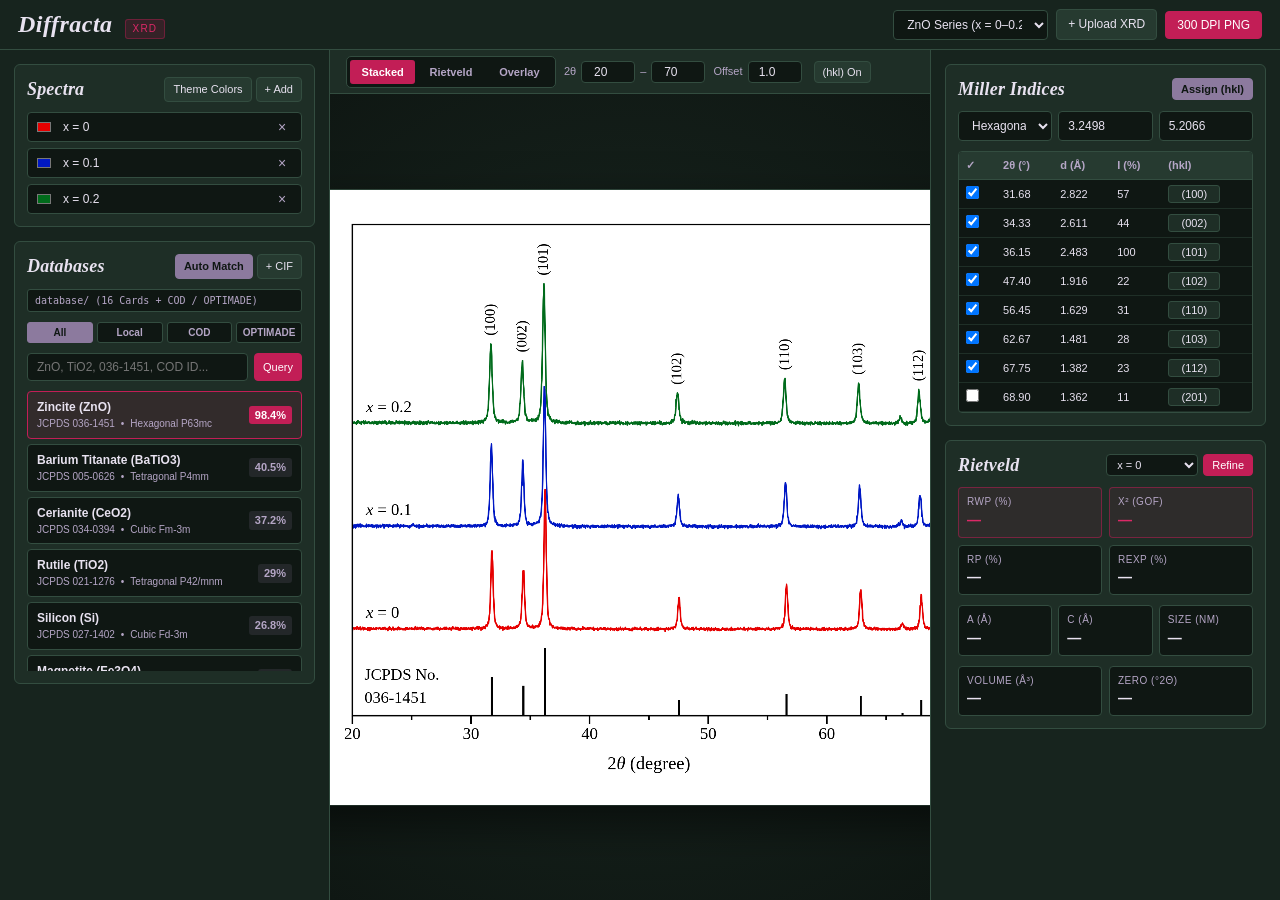
==== index.html @ ed02ed15 "Add standalone client-side XRD & Rietveld engine for GitHub Pages deployment" ====
<!DOCTYPE html>
<html lang="en">
<head>
  <meta charset="UTF-8" />
  <meta name="viewport" content="width=device-width, initial-scale=1.0" />
  <title>Diffracta — XRD Analysis</title>
  <link rel="icon" type="image/svg+xml" href="static/favicon.svg" />
  <link rel="stylesheet" href="static/styles.css" />
</head>
<body>
  <header class="topbar">
    <div class="brand">
      <span class="brand-title">Diffracta</span>
      <span class="brand-tag">XRD</span>
    </div>

    <div class="topbar-actions">
      <select id="presetSelect" class="select" style="width: 155px;">
        <option value="zno">ZnO Series (x = 0–0.2)</option>
        <option value="tio2">TiO₂ Anatase</option>
        <option value="batio3">BaTiO₃ Perovskite</option>
        <option value="silicon">Si NIST 640d</option>
        <option value="al2o3">α-Al₂O₃ Corundum</option>
      </select>

      <label class="btn" for="fileUploadInput">
        + Upload XRD
      </label>
      <input id="fileUploadInput" type="file" multiple accept=".xy,.csv,.txt,.dat,.xrdml,.cif" hidden />

      <button id="downloadPngBtn" class="btn btn-rose">300 DPI PNG</button>
    </div>
  </header>

  <main class="workspace">
    <!-- Left Panel: Spectra & Connected Databases -->
    <aside class="panel">
      <div class="panel-scroll">
        <!-- Uploaded / Active Spectra -->
        <section class="section-block">
          <div class="section-header">
            <h2 class="section-title">Spectra</h2>
            <div style="display:flex; gap:4px;">
              <button id="paletteToggleBtn" class="btn btn-sm">Theme Colors</button>
              <label class="btn btn-sm" for="appendUploadInput">+ Add</label>
              <input id="appendUploadInput" type="file" multiple accept=".xy,.csv,.txt,.dat,.xrdml,.cif" hidden />
            </div>
          </div>
          <div id="traceList" class="trace-list"></div>
        </section>

        <!-- Database Connection & Search-Match -->
        <section class="section-block">
          <div class="section-header">
            <h2 class="section-title">Databases</h2>
            <div style="display:flex; gap:4px;">
              <button id="searchMatchBtn" class="btn btn-sm btn-chive">Auto Match</button>
              <label class="btn btn-sm" for="dbUploadInput">+ CIF</label>
              <input id="dbUploadInput" type="file" multiple accept=".cif,.json" hidden />
            </div>
          </div>

          <div id="dbFolderPath" class="folder-tag">database/ (16 Cards + COD / OPTIMADE)</div>

          <div class="source-pills">
            <button class="pill-btn active" data-source="all">All</button>
            <button class="pill-btn" data-source="local">Local</button>
            <button class="pill-btn" data-source="cod">COD</button>
            <button class="pill-btn" data-source="optimade">OPTIMADE</button>
          </div>

          <div class="db-filter-row">
            <input id="dbSearchInput" class="input" type="text" placeholder="ZnO, TiO2, 036-1451, COD ID..." />
            <button id="dbSearchBtn" class="btn btn-sm btn-rose">Query</button>
          </div>

          <div id="dbResultsList" class="db-results"></div>
        </section>
      </div>
    </aside>

    <!-- Center Stage: Reference Graph Layout -->
    <section class="stage">
      <div class="stage-toolbar">
        <div class="toolbar-group">
          <div class="tabs" style="width: 210px;">
            <button class="tab-btn active" data-view="stacked">Stacked</button>
            <button class="tab-btn" data-view="rietveld">Rietveld</button>
            <button class="tab-btn" data-view="overlay">Overlay</button>
          </div>

          <div class="compact-field">
            <span>2θ</span>
            <input id="min2ThetaInput" class="input" type="number" value="20" step="5" />
            <span>–</span>
            <input id="max2ThetaInput" class="input" type="number" value="70" step="5" />
          </div>

          <div class="compact-field">
            <span>Offset</span>
            <input id="stackOffsetInput" class="input" type="number" value="1.0" step="0.1" min="0.2" max="2.5" />
          </div>
        </div>

        <div class="toolbar-group">
          <button id="toggleHklBtn" class="btn btn-sm">(hkl) On</button>
          <span id="cursorReadout" class="cursor-readout">2θ: —</span>
        </div>
      </div>

      <div class="canvas-viewport">
        <div class="graph-frame">
          <canvas id="xrdCanvas" width="1800" height="1575"></canvas>
        </div>
      </div>
    </section>

    <!-- Right Panel: Miller Indices & Rietveld Refinement -->
    <aside class="panel panel-right">
      <div class="panel-scroll">
        <!-- Miller Indices Assignment -->
        <section class="section-block">
          <div class="section-header">
            <h2 class="section-title">Miller Indices</h2>
            <button id="assignHklBtn" class="btn btn-sm btn-chive">Assign (hkl)</button>
          </div>

          <div class="grid-3">
            <select id="crystalSystemSelect" class="select">
              <option value="Hexagonal">Hexagonal</option>
              <option value="Cubic">Cubic</option>
              <option value="Tetragonal">Tetragonal</option>
              <option value="Orthorhombic">Orthorhombic</option>
              <option value="Monoclinic">Monoclinic</option>
            </select>
            <input id="cellAInput" class="input" type="number" step="0.001" value="3.2498" title="a (Å)" />
            <input id="cellCInput" class="input" type="number" step="0.001" value="5.2066" title="c (Å)" />
          </div>

          <div class="table-wrap">
            <table class="data-table">
              <thead>
                <tr>
                  <th>✓</th>
                  <th>2θ (°)</th>
                  <th>d (Å)</th>
                  <th>I (%)</th>
                  <th>(hkl)</th>
                </tr>
              </thead>
              <tbody id="hklTableBody"></tbody>
            </table>
          </div>
        </section>

        <!-- Rietveld Refinement -->
        <section class="section-block">
          <div class="section-header">
            <h2 class="section-title">Rietveld</h2>
            <div style="display:flex; gap:5px; align-items:center;">
              <select id="rietveldTraceSelect" class="select" style="width:92px; padding:3px 6px; font-size:11px;"></select>
              <button id="runRietveldBtn" class="btn btn-sm btn-rose">Refine</button>
            </div>
          </div>

          <div class="grid-2">
            <div class="stat-box accent">
              <span class="stat-label">Rwp (%)</span>
              <span id="statRwp" class="stat-value">—</span>
            </div>
            <div class="stat-box accent">
              <span class="stat-label">χ² (GOF)</span>
              <span id="statChi2" class="stat-value">—</span>
            </div>
            <div class="stat-box">
              <span class="stat-label">Rp (%)</span>
              <span id="statRp" class="stat-value">—</span>
            </div>
            <div class="stat-box">
              <span class="stat-label">Rexp (%)</span>
              <span id="statRexp" class="stat-value">—</span>
            </div>
          </div>

          <div class="grid-3">
            <div class="stat-box">
              <span class="stat-label">a (Å)</span>
              <span id="statCellA" class="stat-value">—</span>
            </div>
            <div class="stat-box">
              <span class="stat-label">c (Å)</span>
              <span id="statCellC" class="stat-value">—</span>
            </div>
            <div class="stat-box">
              <span class="stat-label">Size (nm)</span>
              <span id="statSize" class="stat-value">—</span>
            </div>
          </div>

          <div class="grid-2">
            <div class="stat-box">
              <span class="stat-label">Volume (Å³)</span>
              <span id="statVol" class="stat-value">—</span>
            </div>
            <div class="stat-box">
              <span class="stat-label">Zero (°2θ)</span>
              <span id="statZero" class="stat-value">—</span>
            </div>
          </div>
        </section>
      </div>
    </aside>
  </main>

  <script src="static/app.js"></script>
</body>
</html>
---- static/styles.css ----
@font-face {
  font-family: 'Apoc Revelations It';
  src: local('Apoc Revelations It'),
       local('Apoc Revelations Italic'),
       local('ApocRevelations-Italic'),
       local('Apoc Revelations');
  font-style: italic;
  font-weight: 400;
}

@import url('https://fonts.googleapis.com/css2?family=Cormorant+Garamond:ital,wght@1,600;1,700&display=swap');

:root {
  /* Theme Colors: Swamp, Chive Blossom, Rose Red */
  --swamp-deep: #0F1713;
  --swamp: #17241E;
  --swamp-panel: #1E2E26;
  --swamp-elevated: #263A30;
  --swamp-border: #334D40;

  --chive-blossom: #8C7A9E;
  --chive-soft: #B5A6C6;
  --chive-pale: #E8E2F0;
  --chive-dim: rgba(140, 122, 158, 0.16);

  --rose-red: #C21E56;
  --rose-red-bright: #DC2967;
  --rose-red-soft: rgba(194, 30, 86, 0.18);

  --font-display: 'Apoc Revelations It', 'Cormorant Garamond', 'Didot', 'Bodoni MT', Georgia, serif;
  --font-sans: 'Helvetica Neue', Helvetica, Arial, sans-serif;
}

* {
  box-sizing: border-box;
  margin: 0;
  padding: 0;
}

html, body {
  height: 100%;
  background: var(--swamp-deep);
  color: var(--chive-pale);
  font-family: var(--font-sans);
  font-size: 13px;
  line-height: 1.35;
  overflow: hidden;
  -webkit-font-smoothing: antialiased;
}

/* Top Bar */
.topbar {
  height: 50px;
  background: var(--swamp);
  border-bottom: 1px solid var(--swamp-border);
  display: flex;
  align-items: center;
  justify-content: space-between;
  padding: 0 18px;
  gap: 14px;
}

.brand {
  display: flex;
  align-items: baseline;
  gap: 12px;
}

.brand-title {
  font-family: var(--font-display);
  font-style: italic;
  font-weight: 600;
  font-size: 24px;
  letter-spacing: 0.02em;
  color: var(--chive-pale);
}

.brand-tag {
  font-family: var(--font-sans);
  font-size: 10px;
  text-transform: uppercase;
  letter-spacing: 0.12em;
  padding: 2px 7px;
  border-radius: 3px;
  background: var(--rose-red-soft);
  color: var(--rose-red-bright);
  border: 1px solid rgba(194, 30, 86, 0.4);
}

.topbar-actions {
  display: flex;
  align-items: center;
  gap: 8px;
}

/* Main Workspace Grid */
.workspace {
  display: grid;
  grid-template-columns: 330px 1fr 350px;
  height: calc(100vh - 50px);
  overflow: hidden;
}

/* Side Panels */
.panel {
  background: var(--swamp);
  border-right: 1px solid var(--swamp-border);
  display: flex;
  flex-direction: column;
  overflow: hidden;
}

.panel-right {
  border-right: none;
  border-left: 1px solid var(--swamp-border);
}

.panel-scroll {
  flex: 1;
  overflow-y: auto;
  padding: 14px;
  display: flex;
  flex-direction: column;
  gap: 14px;
}

.panel-scroll::-webkit-scrollbar {
  width: 5px;
}
.panel-scroll::-webkit-scrollbar-thumb {
  background: var(--swamp-border);
  border-radius: 3px;
}

/* Section Headers */
.section-block {
  background: var(--swamp-panel);
  border: 1px solid var(--swamp-border);
  border-radius: 6px;
  padding: 12px;
  display: flex;
  flex-direction: column;
  gap: 10px;
}

.section-header {
  display: flex;
  align-items: center;
  justify-content: space-between;
  gap: 8px;
}

.section-title {
  font-family: var(--font-display);
  font-style: italic;
  font-size: 18px;
  font-weight: 600;
  color: var(--chive-pale);
  letter-spacing: 0.01em;
}

/* Buttons & Inputs */
.btn {
  font-family: var(--font-sans);
  font-size: 12px;
  font-weight: 500;
  padding: 6px 11px;
  border-radius: 4px;
  border: 1px solid var(--swamp-border);
  background: var(--swamp-elevated);
  color: var(--chive-pale);
  cursor: pointer;
  transition: all 0.14s ease;
  display: inline-flex;
  align-items: center;
  justify-content: center;
  gap: 6px;
  white-space: nowrap;
}

.btn:hover {
  border-color: var(--chive-blossom);
  background: #2E463A;
}

.btn-rose {
  background: var(--rose-red);
  border-color: var(--rose-red);
  color: #FFFFFF;
}

.btn-rose:hover {
  background: var(--rose-red-bright);
  border-color: var(--rose-red-bright);
}

.btn-chive {
  background: var(--chive-blossom);
  border-color: var(--chive-blossom);
  color: var(--swamp-deep);
  font-weight: 600;
}

.btn-chive:hover {
  background: var(--chive-soft);
  border-color: var(--chive-soft);
}

.btn-sm {
  padding: 4px 8px;
  font-size: 11px;
}

.input, .select {
  font-family: var(--font-sans);
  font-size: 12px;
  padding: 6px 9px;
  border-radius: 4px;
  border: 1px solid var(--swamp-border);
  background: var(--swamp-deep);
  color: var(--chive-pale);
  outline: none;
  width: 100%;
}

.input:focus, .select:focus {
  border-color: var(--rose-red);
}

/* Segmented Tabs */
.tabs {
  display: grid;
  grid-template-columns: repeat(3, 1fr);
  background: var(--swamp-deep);
  padding: 3px;
  border-radius: 5px;
  border: 1px solid var(--swamp-border);
  gap: 3px;
}

.tab-btn {
  font-family: var(--font-sans);
  font-size: 11px;
  font-weight: 600;
  padding: 6px 4px;
  border: none;
  border-radius: 3px;
  background: transparent;
  color: var(--chive-soft);
  cursor: pointer;
  transition: all 0.12s ease;
}

.tab-btn.active {
  background: var(--rose-red);
  color: #FFFFFF;
}

/* Series Trace List */
.trace-list {
  display: flex;
  flex-direction: column;
  gap: 6px;
}

.trace-item {
  display: grid;
  grid-template-columns: 22px 1fr 24px;
  align-items: center;
  gap: 6px;
  background: var(--swamp-deep);
  border: 1px solid var(--swamp-border);
  padding: 5px 7px;
  border-radius: 4px;
}

.trace-color {
  width: 18px;
  height: 18px;
  border: none;
  padding: 0;
  background: transparent;
  cursor: pointer;
}

.trace-label-input {
  background: transparent;
  border: none;
  color: var(--chive-pale);
  font-family: var(--font-sans);
  font-size: 12px;
  width: 100%;
  outline: none;
}

.trace-label-input:focus {
  border-bottom: 1px solid var(--chive-blossom);
}

.icon-btn {
  background: transparent;
  border: none;
  color: var(--chive-soft);
  cursor: pointer;
  font-size: 14px;
  line-height: 1;
  padding: 2px;
}

.icon-btn:hover {
  color: var(--rose-red-bright);
}

/* Database Cards */
.db-filter-row {
  display: flex;
  gap: 6px;
}

.source-pills {
  display: grid;
  grid-template-columns: repeat(4, 1fr);
  gap: 4px;
}

.pill-btn {
  font-family: var(--font-sans);
  font-size: 10px;
  font-weight: 600;
  padding: 4px 4px;
  border-radius: 3px;
  border: 1px solid var(--swamp-border);
  background: var(--swamp-deep);
  color: var(--chive-soft);
  cursor: pointer;
  text-align: center;
}

.pill-btn.active {
  border-color: var(--chive-blossom);
  background: var(--chive-blossom);
  color: var(--swamp-deep);
}

.db-results {
  display: flex;
  flex-direction: column;
  gap: 5px;
  max-height: 280px;
  overflow-y: auto;
}

.db-card {
  display: flex;
  align-items: center;
  justify-content: space-between;
  padding: 7px 9px;
  border-radius: 4px;
  background: var(--swamp-deep);
  border: 1px solid var(--swamp-border);
  cursor: pointer;
  transition: all 0.12s ease;
}

.db-card:hover {
  border-color: var(--chive-blossom);
}

.db-card.selected {
  border-color: var(--rose-red);
  background: rgba(194, 30, 86, 0.12);
}

.db-card-main {
  display: flex;
  flex-direction: column;
  gap: 2px;
  overflow: hidden;
}

.db-card-title {
  font-weight: 600;
  font-size: 12px;
  color: var(--chive-pale);
  white-space: nowrap;
  overflow: hidden;
  text-overflow: ellipsis;
}

.db-card-meta {
  font-size: 10px;
  color: var(--chive-soft);
  display: flex;
  gap: 6px;
}

.fom-badge {
  font-size: 11px;
  font-weight: 700;
  padding: 2px 6px;
  border-radius: 3px;
  background: var(--chive-dim);
  color: var(--chive-soft);
  flex-shrink: 0;
}

.db-card.selected .fom-badge {
  background: var(--rose-red);
  color: #FFFFFF;
}

/* Center Canvas Stage */
.stage {
  background: var(--swamp-deep);
  display: flex;
  flex-direction: column;
  overflow: hidden;
}

.stage-toolbar {
  height: 44px;
  padding: 0 16px;
  border-bottom: 1px solid var(--swamp-border);
  display: flex;
  align-items: center;
  justify-content: space-between;
  gap: 12px;
  background: var(--swamp-panel);
}

.toolbar-group {
  display: flex;
  align-items: center;
  gap: 8px;
}

.compact-field {
  display: flex;
  align-items: center;
  gap: 5px;
  font-size: 11px;
  color: var(--chive-soft);
}

.compact-field input {
  width: 54px;
  padding: 3px 6px;
  text-align: center;
}

.canvas-viewport {
  flex: 1;
  display: flex;
  align-items: center;
  justify-content: center;
  padding: 20px;
  overflow: auto;
  background: radial-gradient(circle at center, #1B2A23 0%, #0F1713 100%);
}

.graph-frame {
  background: #FFFFFF;
  border-radius: 4px;
  box-shadow: 0 18px 48px rgba(0, 0, 0, 0.55), 0 0 0 1px var(--swamp-border);
  padding: 10px;
  display: flex;
  align-items: center;
  justify-content: center;
}

#xrdCanvas {
  display: block;
  width: min(680px, 56vw);
  height: auto;
  aspect-ratio: 680 / 595;
  background: #FFFFFF;
  cursor: crosshair;
}

/* Right Panel: Miller Indices & Rietveld */
.grid-2 {
  display: grid;
  grid-template-columns: 1fr 1fr;
  gap: 7px;
}

.grid-3 {
  display: grid;
  grid-template-columns: repeat(3, 1fr);
  gap: 6px;
}

.stat-box {
  background: var(--swamp-deep);
  border: 1px solid var(--swamp-border);
  border-radius: 4px;
  padding: 7px 8px;
  display: flex;
  flex-direction: column;
  gap: 2px;
}

.stat-label {
  font-size: 10px;
  color: var(--chive-soft);
  text-transform: uppercase;
  letter-spacing: 0.05em;
}

.stat-value {
  font-size: 14px;
  font-weight: 700;
  color: var(--chive-pale);
  font-variant-numeric: tabular-nums;
}

.stat-box.accent {
  border-color: rgba(194, 30, 86, 0.5);
  background: rgba(194, 30, 86, 0.1);
}

.stat-box.accent .stat-value {
  color: var(--rose-red-bright);
}

/* Data Table */
.table-wrap {
  max-height: 310px;
  overflow-y: auto;
  border: 1px solid var(--swamp-border);
  border-radius: 4px;
  background: var(--swamp-deep);
}

.data-table {
  width: 100%;
  border-collapse: collapse;
  font-size: 11px;
  font-variant-numeric: tabular-nums;
}

.data-table th {
  position: sticky;
  top: 0;
  background: var(--swamp-elevated);
  color: var(--chive-soft);
  font-weight: 600;
  text-align: left;
  padding: 6px 7px;
  border-bottom: 1px solid var(--swamp-border);
}

.data-table td {
  padding: 5px 7px;
  border-bottom: 1px solid rgba(51, 77, 64, 0.45);
  color: var(--chive-pale);
}

.data-table tr:hover td {
  background: rgba(140, 122, 158, 0.1);
}

.hkl-input {
  width: 52px;
  background: var(--swamp-panel);
  border: 1px solid var(--swamp-border);
  color: var(--chive-pale);
  font-family: var(--font-sans);
  font-size: 11px;
  padding: 2px 4px;
  border-radius: 3px;
  text-align: center;
}

.folder-tag {
  font-size: 10px;
  color: var(--chive-soft);
  background: var(--swamp-deep);
  border: 1px solid var(--swamp-border);
  padding: 4px 7px;
  border-radius: 3px;
  font-family: monospace;
  white-space: nowrap;
  overflow: hidden;
  text-overflow: ellipsis;
}

.cursor-readout {
  font-family: var(--font-sans);
  font-size: 11px;
  font-variant-numeric: tabular-nums;
  color: var(--chive-soft);
  min-width: 120px;
  text-align: right;
}

@media (max-width: 1150px) {
  html, body {
    overflow: auto;
  }
  .workspace {
    grid-template-columns: 1fr;
    height: auto;
    overflow: visible;
  }
  .panel, .panel-right {
    border-right: none;
    border-left: none;
    border-bottom: 1px solid var(--swamp-border);
  }
  #xrdCanvas {
    width: min(640px, 90vw);
  }
}
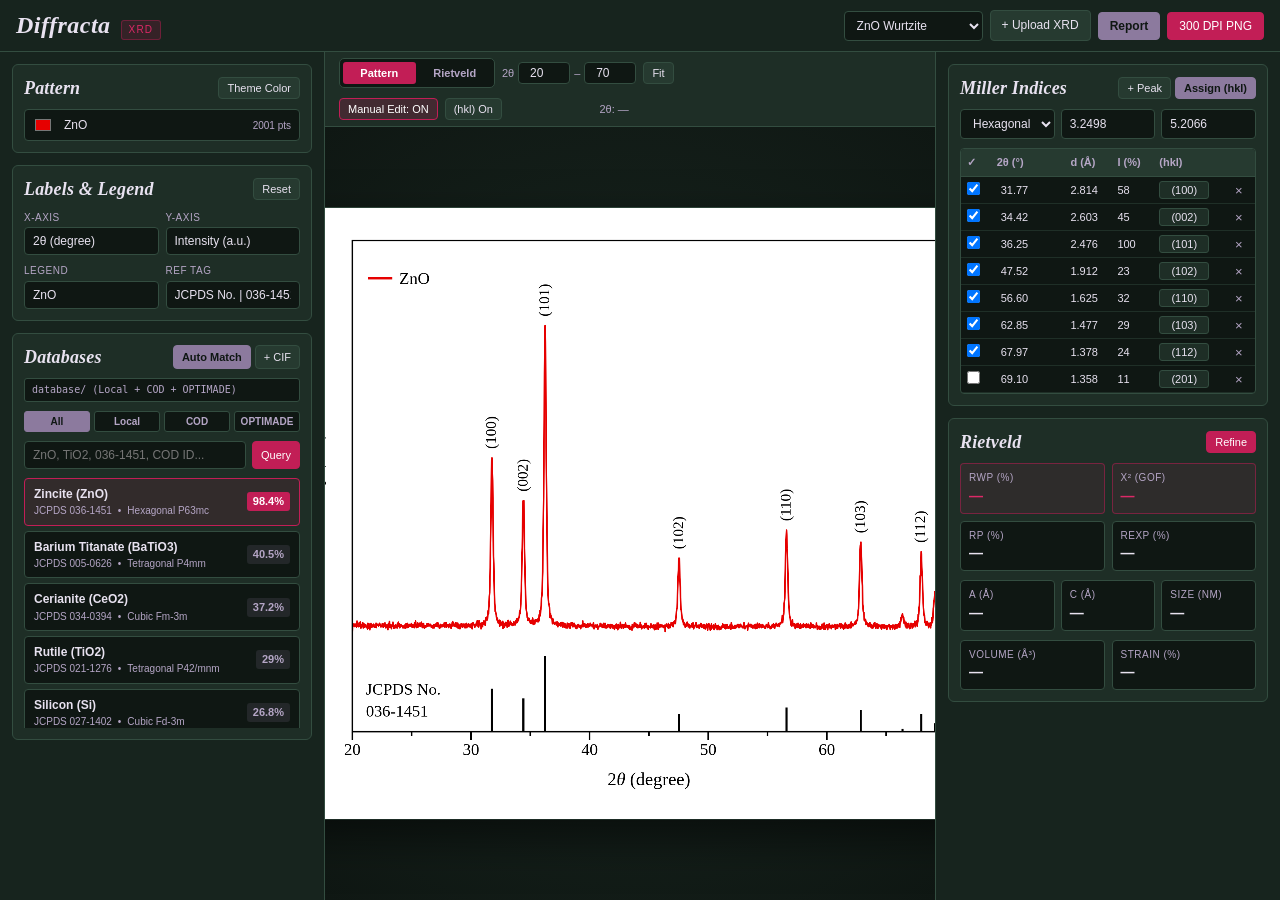
==== commit 6cc697ac: "Add automatic publication report generator, interactive single-pattern canvas, manual label/index ed" ====
--- a/index.html
+++ b/index.html
@@ -2,7 +2,7 @@
 <html lang="en">
 <head>
   <meta charset="UTF-8" />
-  <meta name="viewport" content="width=device-width, initial-scale=1.0" />
+  <meta name="viewport" content="width=device-width, initial-scale=1.0, maximum-scale=5.0" />
   <title>Diffracta — XRD Analysis</title>
   <link rel="icon" type="image/svg+xml" href="static/favicon.svg" />
   <link rel="stylesheet" href="static/styles.css" />
@@ -15,38 +15,61 @@
     </div>
 
     <div class="topbar-actions">
-      <select id="presetSelect" class="select" style="width: 155px;">
-        <option value="zno">ZnO Series (x = 0–0.2)</option>
+      <select id="presetSelect" class="select preset-select">
+        <option value="zno">ZnO Wurtzite</option>
         <option value="tio2">TiO₂ Anatase</option>
         <option value="batio3">BaTiO₃ Perovskite</option>
         <option value="silicon">Si NIST 640d</option>
         <option value="al2o3">α-Al₂O₃ Corundum</option>
       </select>
 
-      <label class="btn" for="fileUploadInput">
-        + Upload XRD
-      </label>
-      <input id="fileUploadInput" type="file" multiple accept=".xy,.csv,.txt,.dat,.xrdml,.cif" hidden />
-
+      <label class="btn" for="fileUploadInput">+ Upload XRD</label>
+      <input id="fileUploadInput" type="file" accept=".xy,.csv,.txt,.dat,.xrdml,.cif" hidden />
+
+      <button id="generateReportBtn" class="btn btn-chive">Report</button>
       <button id="downloadPngBtn" class="btn btn-rose">300 DPI PNG</button>
     </div>
   </header>
 
   <main class="workspace">
-    <!-- Left Panel: Spectra & Connected Databases -->
-    <aside class="panel">
+    <!-- Left Panel: Pattern, Labels & Connected Databases -->
+    <aside class="panel panel-left" data-mobile-pane="data">
       <div class="panel-scroll">
-        <!-- Uploaded / Active Spectra -->
-        <section class="section-block">
-          <div class="section-header">
-            <h2 class="section-title">Spectra</h2>
-            <div style="display:flex; gap:4px;">
-              <button id="paletteToggleBtn" class="btn btn-sm">Theme Colors</button>
-              <label class="btn btn-sm" for="appendUploadInput">+ Add</label>
-              <input id="appendUploadInput" type="file" multiple accept=".xy,.csv,.txt,.dat,.xrdml,.cif" hidden />
-            </div>
+        <!-- Active Pattern -->
+        <section class="section-block">
+          <div class="section-header">
+            <h2 class="section-title">Pattern</h2>
+            <button id="paletteToggleBtn" class="btn btn-sm">Theme Color</button>
           </div>
           <div id="traceList" class="trace-list"></div>
+        </section>
+
+        <!-- Manual Graph Labels & Legend Editor -->
+        <section class="section-block">
+          <div class="section-header">
+            <h2 class="section-title">Labels & Legend</h2>
+            <button id="resetLabelsBtn" class="btn btn-sm">Reset</button>
+          </div>
+          <div class="grid-2">
+            <div class="field-item">
+              <span class="field-tag">X-Axis</span>
+              <input id="xAxisLabelInput" class="input" type="text" value="2θ (degree)" />
+            </div>
+            <div class="field-item">
+              <span class="field-tag">Y-Axis</span>
+              <input id="yAxisLabelInput" class="input" type="text" value="Intensity (a.u.)" />
+            </div>
+          </div>
+          <div class="grid-2">
+            <div class="field-item">
+              <span class="field-tag">Legend</span>
+              <input id="legendLabelInput" class="input" type="text" value="ZnO" />
+            </div>
+            <div class="field-item">
+              <span class="field-tag">Ref Tag</span>
+              <input id="refLabelInput" class="input" type="text" value="JCPDS No. | 036-1451" />
+            </div>
+          </div>
         </section>
 
         <!-- Database Connection & Search-Match -->
@@ -60,7 +83,7 @@
             </div>
           </div>
 
-          <div id="dbFolderPath" class="folder-tag">database/ (16 Cards + COD / OPTIMADE)</div>
+          <div id="dbFolderPath" class="folder-tag">database/ (Local + COD + OPTIMADE)</div>
 
           <div class="source-pills">
             <button class="pill-btn active" data-source="all">All</button>
@@ -79,14 +102,13 @@
       </div>
     </aside>
 
-    <!-- Center Stage: Reference Graph Layout -->
-    <section class="stage">
+    <!-- Center Stage: Interactive Single-Pattern Canvas -->
+    <section class="stage mobile-active" data-mobile-pane="graph">
       <div class="stage-toolbar">
         <div class="toolbar-group">
-          <div class="tabs" style="width: 210px;">
-            <button class="tab-btn active" data-view="stacked">Stacked</button>
+          <div class="tabs" style="width: 156px;">
+            <button class="tab-btn active" data-view="pattern">Pattern</button>
             <button class="tab-btn" data-view="rietveld">Rietveld</button>
-            <button class="tab-btn" data-view="overlay">Overlay</button>
           </div>
 
           <div class="compact-field">
@@ -96,33 +118,39 @@
             <input id="max2ThetaInput" class="input" type="number" value="70" step="5" />
           </div>
 
-          <div class="compact-field">
-            <span>Offset</span>
-            <input id="stackOffsetInput" class="input" type="number" value="1.0" step="0.1" min="0.2" max="2.5" />
-          </div>
+          <button id="resetZoomBtn" class="btn btn-sm">Fit</button>
         </div>
 
         <div class="toolbar-group">
+          <button id="manualModeBtn" class="btn btn-sm btn-manual-toggle">Manual Edit: ON</button>
           <button id="toggleHklBtn" class="btn btn-sm">(hkl) On</button>
           <span id="cursorReadout" class="cursor-readout">2θ: —</span>
         </div>
       </div>
 
-      <div class="canvas-viewport">
-        <div class="graph-frame">
+      <div class="canvas-viewport" id="canvasViewport">
+        <div class="graph-frame" id="graphFrame">
           <canvas id="xrdCanvas" width="1800" height="1575"></canvas>
+          <!-- Inline Floating Editor for Interactive Canvas Labels -->
+          <div id="canvasInlineEditor" class="canvas-inline-editor" hidden>
+            <input id="canvasInlineInput" type="text" class="input" />
+            <button id="canvasInlineSaveBtn" class="btn btn-sm btn-rose">✓</button>
+          </div>
         </div>
       </div>
     </section>
 
     <!-- Right Panel: Miller Indices & Rietveld Refinement -->
-    <aside class="panel panel-right">
+    <aside class="panel panel-right" data-mobile-pane="analysis">
       <div class="panel-scroll">
         <!-- Miller Indices Assignment -->
         <section class="section-block">
           <div class="section-header">
             <h2 class="section-title">Miller Indices</h2>
-            <button id="assignHklBtn" class="btn btn-sm btn-chive">Assign (hkl)</button>
+            <div style="display:flex; gap:4px;">
+              <button id="addCustomHklBtn" class="btn btn-sm">+ Peak</button>
+              <button id="assignHklBtn" class="btn btn-sm btn-chive">Assign (hkl)</button>
+            </div>
           </div>
 
           <div class="grid-3">
@@ -146,6 +174,7 @@
                   <th>d (Å)</th>
                   <th>I (%)</th>
                   <th>(hkl)</th>
+                  <th></th>
                 </tr>
               </thead>
               <tbody id="hklTableBody"></tbody>
@@ -157,10 +186,7 @@
         <section class="section-block">
           <div class="section-header">
             <h2 class="section-title">Rietveld</h2>
-            <div style="display:flex; gap:5px; align-items:center;">
-              <select id="rietveldTraceSelect" class="select" style="width:92px; padding:3px 6px; font-size:11px;"></select>
-              <button id="runRietveldBtn" class="btn btn-sm btn-rose">Refine</button>
-            </div>
+            <button id="runRietveldBtn" class="btn btn-sm btn-rose">Refine</button>
           </div>
 
           <div class="grid-2">
@@ -203,14 +229,37 @@
               <span id="statVol" class="stat-value">—</span>
             </div>
             <div class="stat-box">
-              <span class="stat-label">Zero (°2θ)</span>
-              <span id="statZero" class="stat-value">—</span>
+              <span class="stat-label">Strain (%)</span>
+              <span id="statStrain" class="stat-value">—</span>
             </div>
           </div>
         </section>
       </div>
     </aside>
   </main>
+
+  <!-- Mobile Bottom Navigation -->
+  <nav class="mobile-nav" id="mobileNav">
+    <button class="mobile-nav-btn active" data-target="graph">Graph</button>
+    <button class="mobile-nav-btn" data-target="data">Pattern & DB</button>
+    <button class="mobile-nav-btn" data-target="analysis">(hkl) & Rietveld</button>
+  </nav>
+
+  <!-- Publication Report Modal -->
+  <div id="reportModal" class="report-modal-backdrop" hidden>
+    <div class="report-modal">
+      <div class="report-modal-toolbar no-print">
+        <span class="brand-title" style="font-size:20px;">Publication XRD Report</span>
+        <div class="report-actions">
+          <button id="printReportBtn" class="btn btn-rose">Print / PDF</button>
+          <button id="downloadReportHtmlBtn" class="btn btn-chive">HTML</button>
+          <button id="downloadReportCsvBtn" class="btn">CSV</button>
+          <button id="closeReportBtn" class="btn">✕</button>
+        </div>
+      </div>
+      <div id="reportContent" class="report-sheet"></div>
+    </div>
+  </div>
 
   <script src="static/app.js"></script>
 </body>
--- a/static/styles.css
+++ b/static/styles.css
@@ -50,20 +50,21 @@
 
 /* Top Bar */
 .topbar {
-  height: 50px;
+  height: 52px;
   background: var(--swamp);
   border-bottom: 1px solid var(--swamp-border);
   display: flex;
   align-items: center;
   justify-content: space-between;
-  padding: 0 18px;
-  gap: 14px;
+  padding: 0 16px;
+  gap: 10px;
 }
 
 .brand {
   display: flex;
   align-items: baseline;
-  gap: 12px;
+  gap: 10px;
+  flex-shrink: 0;
 }
 
 .brand-title {
@@ -90,14 +91,19 @@
 .topbar-actions {
   display: flex;
   align-items: center;
-  gap: 8px;
+  gap: 7px;
+  flex-wrap: nowrap;
+}
+
+.preset-select {
+  width: 150px;
 }
 
 /* Main Workspace Grid */
 .workspace {
   display: grid;
-  grid-template-columns: 330px 1fr 350px;
-  height: calc(100vh - 50px);
+  grid-template-columns: 325px 1fr 345px;
+  height: calc(100vh - 52px);
   overflow: hidden;
 }
 
@@ -118,10 +124,10 @@
 .panel-scroll {
   flex: 1;
   overflow-y: auto;
-  padding: 14px;
+  padding: 12px;
   display: flex;
   flex-direction: column;
-  gap: 14px;
+  gap: 12px;
 }
 
 .panel-scroll::-webkit-scrollbar {
@@ -132,15 +138,15 @@
   border-radius: 3px;
 }
 
-/* Section Headers */
+/* Section Blocks */
 .section-block {
   background: var(--swamp-panel);
   border: 1px solid var(--swamp-border);
   border-radius: 6px;
-  padding: 12px;
+  padding: 11px;
   display: flex;
   flex-direction: column;
-  gap: 10px;
+  gap: 9px;
 }
 
 .section-header {
@@ -157,6 +163,20 @@
   font-weight: 600;
   color: var(--chive-pale);
   letter-spacing: 0.01em;
+}
+
+/* Field Items */
+.field-item {
+  display: flex;
+  flex-direction: column;
+  gap: 3px;
+}
+
+.field-tag {
+  font-size: 10px;
+  color: var(--chive-soft);
+  text-transform: uppercase;
+  letter-spacing: 0.05em;
 }
 
 /* Buttons & Inputs */
@@ -174,7 +194,7 @@
   display: inline-flex;
   align-items: center;
   justify-content: center;
-  gap: 6px;
+  gap: 5px;
   white-space: nowrap;
 }
 
@@ -206,6 +226,12 @@
   border-color: var(--chive-soft);
 }
 
+.btn-manual-toggle.active {
+  background: rgba(194, 30, 86, 0.22);
+  border-color: var(--rose-red);
+  color: #FFFFFF;
+}
+
 .btn-sm {
   padding: 4px 8px;
   font-size: 11px;
@@ -214,7 +240,7 @@
 .input, .select {
   font-family: var(--font-sans);
   font-size: 12px;
-  padding: 6px 9px;
+  padding: 6px 8px;
   border-radius: 4px;
   border: 1px solid var(--swamp-border);
   background: var(--swamp-deep);
@@ -230,7 +256,7 @@
 /* Segmented Tabs */
 .tabs {
   display: grid;
-  grid-template-columns: repeat(3, 1fr);
+  grid-template-columns: repeat(2, 1fr);
   background: var(--swamp-deep);
   padding: 3px;
   border-radius: 5px;
@@ -242,7 +268,7 @@
   font-family: var(--font-sans);
   font-size: 11px;
   font-weight: 600;
-  padding: 6px 4px;
+  padding: 5px 4px;
   border: none;
   border-radius: 3px;
   background: transparent;
@@ -256,7 +282,7 @@
   color: #FFFFFF;
 }
 
-/* Series Trace List */
+/* Pattern Item */
 .trace-list {
   display: flex;
   flex-direction: column;
@@ -265,18 +291,18 @@
 
 .trace-item {
   display: grid;
-  grid-template-columns: 22px 1fr 24px;
-  align-items: center;
-  gap: 6px;
+  grid-template-columns: 24px 1fr auto;
+  align-items: center;
+  gap: 7px;
   background: var(--swamp-deep);
   border: 1px solid var(--swamp-border);
-  padding: 5px 7px;
+  padding: 5px 8px;
   border-radius: 4px;
 }
 
 .trace-color {
-  width: 18px;
-  height: 18px;
+  width: 20px;
+  height: 20px;
   border: none;
   padding: 0;
   background: transparent;
@@ -293,8 +319,9 @@
   outline: none;
 }
 
-.trace-label-input:focus {
-  border-bottom: 1px solid var(--chive-blossom);
+.trace-pts-badge {
+  font-size: 10px;
+  color: var(--chive-soft);
 }
 
 .icon-btn {
@@ -302,7 +329,7 @@
   border: none;
   color: var(--chive-soft);
   cursor: pointer;
-  font-size: 14px;
+  font-size: 13px;
   line-height: 1;
   padding: 2px;
 }
@@ -346,7 +373,7 @@
   display: flex;
   flex-direction: column;
   gap: 5px;
-  max-height: 280px;
+  max-height: 250px;
   overflow-y: auto;
 }
 
@@ -418,33 +445,35 @@
 }
 
 .stage-toolbar {
-  height: 44px;
-  padding: 0 16px;
+  min-height: 44px;
+  padding: 6px 14px;
   border-bottom: 1px solid var(--swamp-border);
   display: flex;
   align-items: center;
   justify-content: space-between;
-  gap: 12px;
+  gap: 10px;
+  flex-wrap: wrap;
   background: var(--swamp-panel);
 }
 
 .toolbar-group {
   display: flex;
   align-items: center;
-  gap: 8px;
+  gap: 7px;
+  flex-wrap: wrap;
 }
 
 .compact-field {
   display: flex;
   align-items: center;
-  gap: 5px;
+  gap: 4px;
   font-size: 11px;
   color: var(--chive-soft);
 }
 
 .compact-field input {
-  width: 54px;
-  padding: 3px 6px;
+  width: 52px;
+  padding: 3px 5px;
   text-align: center;
 }
 
@@ -453,16 +482,17 @@
   display: flex;
   align-items: center;
   justify-content: center;
-  padding: 20px;
+  padding: 16px;
   overflow: auto;
   background: radial-gradient(circle at center, #1B2A23 0%, #0F1713 100%);
 }
 
 .graph-frame {
+  position: relative;
   background: #FFFFFF;
   border-radius: 4px;
   box-shadow: 0 18px 48px rgba(0, 0, 0, 0.55), 0 0 0 1px var(--swamp-border);
-  padding: 10px;
+  padding: 8px;
   display: flex;
   align-items: center;
   justify-content: center;
@@ -470,11 +500,36 @@
 
 #xrdCanvas {
   display: block;
-  width: min(680px, 56vw);
+  width: min(680px, 54vw);
   height: auto;
-  aspect-ratio: 680 / 595;
+  aspect-ratio: 1800 / 1575;
   background: #FFFFFF;
   cursor: crosshair;
+  touch-action: none;
+}
+
+/* Inline Floating Canvas Editor */
+.canvas-inline-editor {
+  position: absolute;
+  z-index: 25;
+  display: flex;
+  align-items: center;
+  gap: 4px;
+  background: var(--swamp);
+  border: 1.5px solid var(--rose-red);
+  padding: 4px;
+  border-radius: 5px;
+  box-shadow: 0 8px 24px rgba(0, 0, 0, 0.45);
+}
+
+.canvas-inline-editor[hidden] {
+  display: none !important;
+}
+
+.canvas-inline-editor input {
+  width: 145px;
+  font-size: 12px;
+  padding: 4px 7px;
 }
 
 /* Right Panel: Miller Indices & Rietveld */
@@ -525,7 +580,7 @@
 
 /* Data Table */
 .table-wrap {
-  max-height: 310px;
+  max-height: 290px;
   overflow-y: auto;
   border: 1px solid var(--swamp-border);
   border-radius: 4px;
@@ -546,12 +601,12 @@
   color: var(--chive-soft);
   font-weight: 600;
   text-align: left;
-  padding: 6px 7px;
+  padding: 6px 6px;
   border-bottom: 1px solid var(--swamp-border);
 }
 
 .data-table td {
-  padding: 5px 7px;
+  padding: 4px 6px;
   border-bottom: 1px solid rgba(51, 77, 64, 0.45);
   color: var(--chive-pale);
 }
@@ -561,7 +616,7 @@
 }
 
 .hkl-input {
-  width: 52px;
+  width: 50px;
   background: var(--swamp-panel);
   border: 1px solid var(--swamp-border);
   color: var(--chive-pale);
@@ -570,6 +625,22 @@
   padding: 2px 4px;
   border-radius: 3px;
   text-align: center;
+}
+
+.pos-input {
+  width: 50px;
+  background: transparent;
+  border: 1px solid transparent;
+  color: var(--chive-pale);
+  font-family: var(--font-sans);
+  font-size: 11px;
+  padding: 2px 3px;
+  border-radius: 3px;
+}
+
+.pos-input:focus {
+  border-color: var(--chive-blossom);
+  background: var(--swamp-panel);
 }
 
 .folder-tag {
@@ -594,21 +665,283 @@
   text-align: right;
 }
 
-@media (max-width: 1150px) {
+/* Mobile Nav (Hidden on Desktop) */
+.mobile-nav {
+  display: none;
+}
+
+/* Publication Report Modal */
+.report-modal-backdrop {
+  position: fixed;
+  inset: 0;
+  z-index: 100;
+  background: rgba(10, 16, 13, 0.84);
+  backdrop-filter: blur(4px);
+  display: flex;
+  align-items: center;
+  justify-content: center;
+  padding: 20px;
+}
+
+.report-modal-backdrop[hidden] {
+  display: none !important;
+}
+
+.report-modal {
+  width: min(980px, 96vw);
+  max-height: 92vh;
+  background: var(--swamp);
+  border: 1px solid var(--swamp-border);
+  border-radius: 8px;
+  display: flex;
+  flex-direction: column;
+  overflow: hidden;
+  box-shadow: 0 24px 64px rgba(0, 0, 0, 0.7);
+}
+
+.report-modal-toolbar {
+  padding: 10px 16px;
+  background: var(--swamp-panel);
+  border-bottom: 1px solid var(--swamp-border);
+  display: flex;
+  align-items: center;
+  justify-content: space-between;
+  gap: 10px;
+}
+
+.report-actions {
+  display: flex;
+  gap: 6px;
+}
+
+.report-sheet {
+  flex: 1;
+  overflow-y: auto;
+  background: #FFFFFF;
+  color: #111111;
+  padding: 32px 36px;
+  font-family: 'Helvetica Neue', Helvetica, Arial, sans-serif;
+  line-height: 1.5;
+}
+
+.report-header {
+  border-bottom: 2px solid #18241E;
+  padding-bottom: 12px;
+  margin-bottom: 20px;
+  display: flex;
+  justify-content: space-between;
+  align-items: flex-end;
+  flex-wrap: wrap;
+  gap: 12px;
+}
+
+.report-title {
+  font-family: var(--font-display);
+  font-style: italic;
+  font-size: 28px;
+  color: #18241E;
+  margin-bottom: 2px;
+}
+
+.report-meta {
+  font-size: 12px;
+  color: #444444;
+}
+
+.report-summary-text {
+  background: #F7F5FA;
+  border-left: 4px solid #C21E56;
+  padding: 12px 16px;
+  font-size: 13px;
+  color: #1A1A1A;
+  margin-bottom: 22px;
+  border-radius: 0 4px 4px 0;
+}
+
+.report-figures-grid {
+  display: grid;
+  grid-template-columns: 1fr 1fr;
+  gap: 18px;
+  margin-bottom: 24px;
+}
+
+.report-figure-card {
+  border: 1px solid #D8D8D8;
+  border-radius: 4px;
+  padding: 10px;
+  text-align: center;
+  background: #FFFFFF;
+}
+
+.report-figure-card img {
+  width: 100%;
+  height: auto;
+  display: block;
+}
+
+.report-figure-caption {
+  font-size: 11px;
+  font-weight: 600;
+  color: #333333;
+  margin-top: 6px;
+}
+
+.report-section-h3 {
+  font-size: 14px;
+  font-weight: 700;
+  text-transform: uppercase;
+  letter-spacing: 0.06em;
+  color: #18241E;
+  border-bottom: 1px solid #CCCCCC;
+  padding-bottom: 4px;
+  margin: 18px 0 10px;
+}
+
+.report-table {
+  width: 100%;
+  border-collapse: collapse;
+  font-size: 12px;
+  margin-bottom: 16px;
+}
+
+.report-table th {
+  background: #18241E;
+  color: #FFFFFF;
+  text-align: left;
+  padding: 6px 9px;
+  font-weight: 600;
+}
+
+.report-table td {
+  padding: 6px 9px;
+  border-bottom: 1px solid #E2E2E2;
+  color: #1A1A1A;
+}
+
+.report-table tr:nth-child(even) td {
+  background: #F9F9FB;
+}
+
+/* Responsive Tablet & Mobile Layout */
+@media (max-width: 1024px) {
   html, body {
-    overflow: auto;
-  }
+    overflow: hidden;
+  }
+
+  .topbar {
+    height: auto;
+    min-height: 48px;
+    padding: 6px 10px;
+    flex-wrap: wrap;
+  }
+
+  .brand-title {
+    font-size: 20px;
+  }
+
+  .preset-select {
+    width: 125px;
+  }
+
   .workspace {
+    display: block;
+    height: calc(100vh - 98px);
+    overflow-y: auto;
+  }
+
+  .panel, .stage {
+    display: none;
+    height: 100%;
+    border: none;
+  }
+
+  .panel.mobile-active, .stage.mobile-active {
+    display: flex;
+  }
+
+  #xrdCanvas {
+    width: min(640px, 92vw);
+  }
+
+  .canvas-viewport {
+    padding: 8px;
+  }
+
+  .mobile-nav {
+    position: fixed;
+    bottom: 0;
+    left: 0;
+    right: 0;
+    height: 46px;
+    background: var(--swamp);
+    border-top: 1px solid var(--swamp-border);
+    display: grid;
+    grid-template-columns: repeat(3, 1fr);
+    z-index: 50;
+  }
+
+  .mobile-nav-btn {
+    background: transparent;
+    border: none;
+    color: var(--chive-soft);
+    font-family: var(--font-sans);
+    font-size: 12px;
+    font-weight: 600;
+    cursor: pointer;
+  }
+
+  .mobile-nav-btn.active {
+    color: #FFFFFF;
+    background: var(--rose-red);
+  }
+
+  .report-figures-grid {
     grid-template-columns: 1fr;
-    height: auto;
+  }
+
+  .report-sheet {
+    padding: 16px;
+  }
+}
+
+@media (max-width: 560px) {
+  .topbar-actions {
+    width: 100%;
+    justify-content: space-between;
+  }
+  .preset-select {
+    flex: 1;
+  }
+  .cursor-readout {
+    display: none;
+  }
+}
+
+/* Print / PDF Stylesheet */
+@media print {
+  body * {
+    visibility: hidden;
+  }
+  .no-print {
+    display: none !important;
+  }
+  #reportModal, #reportContent, #reportContent * {
+    visibility: visible;
+  }
+  #reportModal {
+    position: absolute;
+    inset: 0;
+    background: #FFFFFF;
+    padding: 0;
+  }
+  .report-modal {
+    width: 100%;
+    max-height: none;
+    border: none;
+    box-shadow: none;
+  }
+  .report-sheet {
     overflow: visible;
-  }
-  .panel, .panel-right {
-    border-right: none;
-    border-left: none;
-    border-bottom: 1px solid var(--swamp-border);
-  }
-  #xrdCanvas {
-    width: min(640px, 90vw);
-  }
-}
+    padding: 0;
+  }
+}
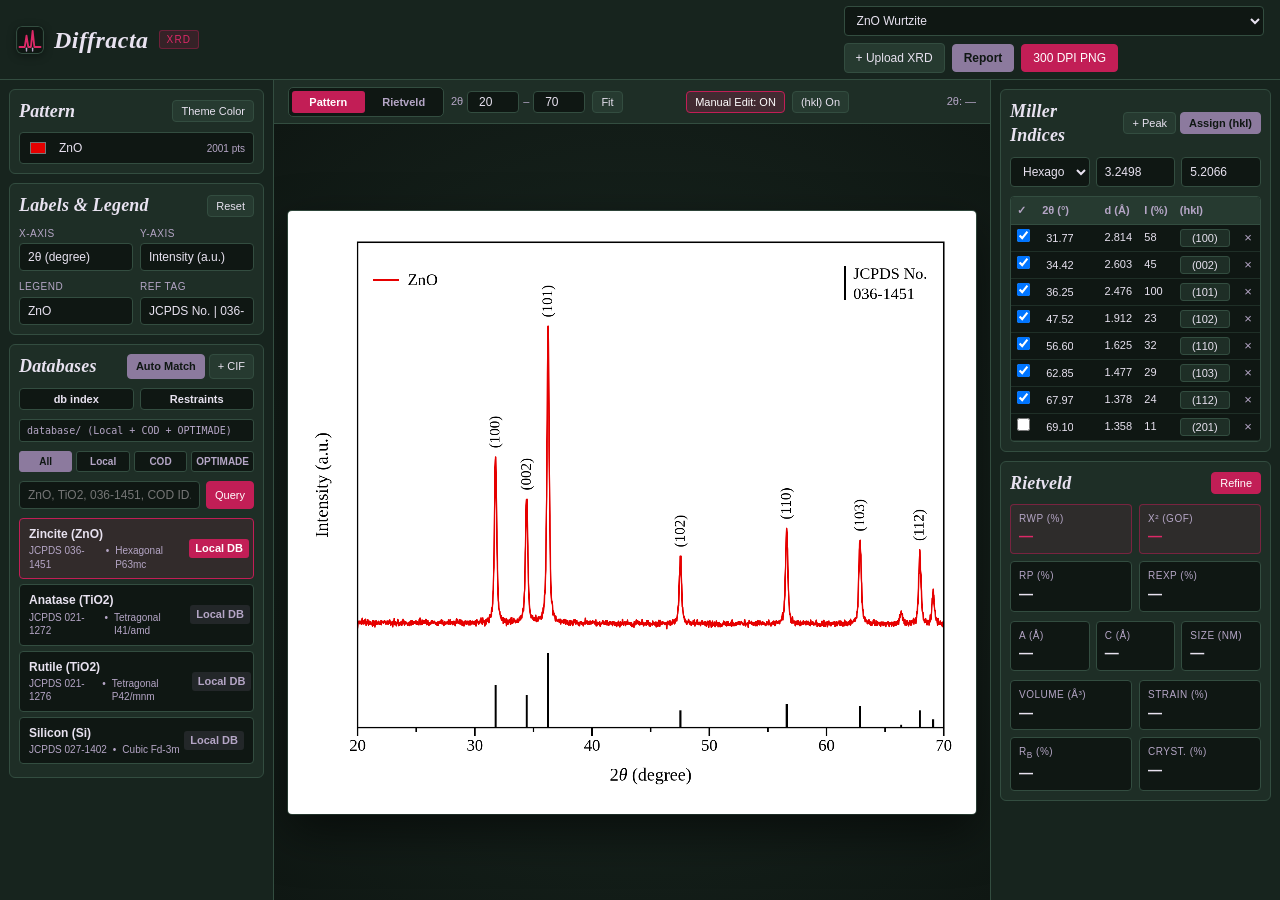
==== commit 807252cd: "Production release: scientific TCH Rietveld workflow, responsive UI, COD/PDF2 search-match & perform" ====
--- a/index.html
+++ b/index.html
@@ -2,14 +2,17 @@
 <html lang="en">
 <head>
   <meta charset="UTF-8" />
-  <meta name="viewport" content="width=device-width, initial-scale=1.0, maximum-scale=5.0" />
+  <meta name="viewport" content="width=device-width, initial-scale=1.0, maximum-scale=5.0, viewport-fit=cover" />
+  <meta name="theme-color" content="#0F1713" />
+  <meta name="description" content="Diffracta — Publication-ready powder X-ray diffraction (XRD) phase identification, Miller indexing, and full-profile Rietveld refinement." />
   <title>Diffracta — XRD Analysis</title>
-  <link rel="icon" type="image/svg+xml" href="static/favicon.svg" />
-  <link rel="stylesheet" href="static/styles.css" />
+  <link rel="icon" type="image/svg+xml" href="static/favicon.svg?v=8" />
+  <link rel="stylesheet" href="static/styles.css?v=8" />
 </head>
 <body>
   <header class="topbar">
     <div class="brand">
+      <img src="static/favicon.svg?v=8" alt="Diffracta logo" class="brand-logo" width="28" height="28" />
       <span class="brand-title">Diffracta</span>
       <span class="brand-tag">XRD</span>
     </div>
@@ -79,11 +82,21 @@
             <div style="display:flex; gap:4px;">
               <button id="searchMatchBtn" class="btn btn-sm btn-chive">Auto Match</button>
               <label class="btn btn-sm" for="dbUploadInput">+ CIF</label>
-              <input id="dbUploadInput" type="file" multiple accept=".cif,.json" hidden />
-            </div>
-          </div>
-
-          <div id="dbFolderPath" class="folder-tag">database/ (Local + COD + OPTIMADE)</div>
+              <input id="dbUploadInput" type="file" multiple accept=".cif,.json,.sq" hidden />
+            </div>
+          </div>
+
+          <div class="db-tools-row">
+            <button id="dbIndexBtn" class="btn btn-sm db-tool-btn" title="Set local Desktop path to .sq database (e.g. pdf2-1.sq)">
+              <span>db index</span>
+            </button>
+            <button id="restraintsBtn" class="btn btn-sm db-tool-btn" title="Open Restraints window to filter database &amp; search-match">
+              <span>Restraints</span>
+              <span id="restraintsActiveBadge" class="restraint-dot" hidden>0</span>
+            </button>
+          </div>
+
+          <div id="dbFolderPath" class="folder-tag" title="Active database folder / .sq index path">database/ (Local + COD + OPTIMADE)</div>
 
           <div class="source-pills">
             <button class="pill-btn active" data-source="all">All</button>
@@ -129,6 +142,12 @@
       </div>
 
       <div class="canvas-viewport" id="canvasViewport">
+        <div id="dropOverlay" class="drop-overlay" hidden>
+          <div class="drop-overlay-card">
+            <span class="drop-overlay-title">Drop XRD Scan or Database File</span>
+            <span class="drop-overlay-sub">.xy • .csv • .txt • .dat • .xrdml • .cif • .sq</span>
+          </div>
+        </div>
         <div class="graph-frame" id="graphFrame">
           <canvas id="xrdCanvas" width="1800" height="1575"></canvas>
           <!-- Inline Floating Editor for Interactive Canvas Labels -->
@@ -156,13 +175,25 @@
           <div class="grid-3">
             <select id="crystalSystemSelect" class="select">
               <option value="Hexagonal">Hexagonal</option>
+              <option value="Trigonal">Trigonal</option>
               <option value="Cubic">Cubic</option>
               <option value="Tetragonal">Tetragonal</option>
               <option value="Orthorhombic">Orthorhombic</option>
               <option value="Monoclinic">Monoclinic</option>
+              <option value="Triclinic">Triclinic</option>
             </select>
-            <input id="cellAInput" class="input" type="number" step="0.001" value="3.2498" title="a (Å)" />
-            <input id="cellCInput" class="input" type="number" step="0.001" value="5.2066" title="c (Å)" />
+            <input id="cellAInput" class="input" type="number" step="0.001" value="3.2498" title="a (Å)" placeholder="a (Å)" />
+            <input id="cellCInput" class="input" type="number" step="0.001" value="5.2066" title="c (Å)" placeholder="c (Å)" />
+          </div>
+          <div id="extraCellRow" class="grid-2" hidden>
+            <div class="field-item">
+              <span class="field-tag">b (Å)</span>
+              <input id="cellBInput" class="input" type="number" step="0.001" value="3.2498" title="b (Å)" />
+            </div>
+            <div class="field-item">
+              <span class="field-tag">β (°)</span>
+              <input id="cellBetaInput" class="input" type="number" step="0.05" value="90.0" title="β (°)" />
+            </div>
           </div>
 
           <div class="table-wrap">
@@ -232,6 +263,14 @@
               <span class="stat-label">Strain (%)</span>
               <span id="statStrain" class="stat-value">—</span>
             </div>
+            <div class="stat-box">
+              <span class="stat-label">R<sub>B</sub> (%)</span>
+              <span id="statRBragg" class="stat-value">—</span>
+            </div>
+            <div class="stat-box">
+              <span class="stat-label">Cryst. (%)</span>
+              <span id="statCryst" class="stat-value">—</span>
+            </div>
           </div>
         </section>
       </div>
@@ -244,6 +283,217 @@
     <button class="mobile-nav-btn" data-target="data">Pattern & DB</button>
     <button class="mobile-nav-btn" data-target="analysis">(hkl) & Rietveld</button>
   </nav>
+
+  <!-- db index (.sq Database Path) Modal -->
+  <div id="dbIndexModal" class="popup-backdrop" hidden>
+    <div class="db-index-dialog" role="dialog" aria-labelledby="dbIndexTitle">
+      <div class="db-index-header">
+        <span id="dbIndexTitle" class="db-index-title">db index — Local .sq Database Path</span>
+        <button id="closeDbIndexBtn" class="icon-btn" title="Close">✕</button>
+      </div>
+      <div class="db-index-body">
+        <div class="field-item">
+          <span class="field-tag">Local Desktop Folder or .sq File Path (e.g. pdf2-1.sq)</span>
+          <div class="db-filter-row">
+            <input id="sqPathInput" class="input" type="text" placeholder="C:\Users\...\Desktop\pdf2-1.sq" />
+            <button id="sqApplyPathBtn" class="btn btn-chive">Set Path</button>
+          </div>
+        </div>
+
+        <div class="sq-picker-actions">
+          <label class="btn btn-sm" for="sqFilePicker">Browse .sq File...</label>
+          <input id="sqFilePicker" type="file" accept=".sq,.sqlite,.sqlite3,.db" multiple hidden />
+          <label class="btn btn-sm" for="sqFolderPicker">Browse Desktop Folder...</label>
+          <input id="sqFolderPicker" type="file" webkitdirectory directory multiple hidden />
+          <button id="sqScanDesktopBtn" class="btn btn-sm">Scan Desktop</button>
+          <button id="sqClearIndexBtn" class="btn btn-sm">Reset Default</button>
+        </div>
+
+        <div id="sqStatusBox" class="sq-status-box">No external .sq file indexed yet (using built-in database/).</div>
+
+        <div class="field-item">
+          <span class="field-tag" id="sqBrowserDirLabel">Detected .sq Databases &amp; Desktop Folders</span>
+          <div id="sqBrowserList" class="sq-browser-list"></div>
+        </div>
+      </div>
+    </div>
+  </div>
+
+  <!-- QualX-Style Restraints Popup Window -->
+  <div id="restraintsModal" class="restraints-backdrop" hidden>
+    <div id="restraintsWindow" class="qx-window" role="dialog" aria-labelledby="restraintsWinTitle">
+      <div id="restraintsTitleBar" class="qx-titlebar">
+        <div class="qx-title-left">
+          <img src="static/favicon.svg?v=8" alt="Diffracta logo" class="qx-icon" width="22" height="22" />
+          <span id="restraintsWinTitle">Restraints</span>
+          <span class="brand-tag">Filter</span>
+        </div>
+        <button id="restraintsHeaderCloseBtn" class="qx-win-close" title="Close">✕</button>
+      </div>
+
+      <div class="qx-tabs" role="tablist">
+        <button class="qx-tab active" data-rtab="composition" type="button">Composition</button>
+        <button class="qx-tab" data-rtab="subfiles" type="button">Subfiles</button>
+        <button class="qx-tab" data-rtab="chemname" type="button">Chemical name</button>
+        <button class="qx-tab" data-rtab="entries" type="button">Entries</button>
+        <button class="qx-tab" data-rtab="symmetry" type="button">Symmetry</button>
+        <button class="qx-tab" data-rtab="cell" type="button">Cell and properties</button>
+      </div>
+
+      <div class="qx-tab-body">
+        <!-- Tab 1: Composition (Periodic Table) -->
+        <div id="rtabComposition" class="qx-pane active" data-rpane="composition">
+          <div class="qx-ptable-scroll">
+            <div id="periodicTableGrid" class="qx-ptable"></div>
+          </div>
+
+          <div class="qx-comp-controls">
+            <fieldset class="qx-logic-box">
+              <label><input type="radio" name="compLogicMode" value="and" checked /> And</label>
+              <label><input type="radio" name="compLogicMode" value="or" /> Or</label>
+              <label><input type="radio" name="compLogicMode" value="not" /> Not</label>
+              <label><input type="radio" name="compLogicMode" value="only" /> Only</label>
+              <label><input type="radio" name="compLogicMode" value="just" /> Just</label>
+            </fieldset>
+
+            <button id="compClearBtn" class="qx-btn" type="button">Clear</button>
+
+            <div class="qx-elem-count">
+              <span class="qx-count-label"># of elements:</span>
+              <div class="qx-minmax-col">
+                <input id="minElementsInput" type="number" min="1" max="20" class="qx-num-input" />
+                <span class="qx-sub-caption">min.</span>
+              </div>
+              <span class="qx-dash">-</span>
+              <div class="qx-minmax-col">
+                <input id="maxElementsInput" type="number" min="1" max="20" class="qx-num-input" />
+                <span class="qx-sub-caption">max.</span>
+              </div>
+            </div>
+          </div>
+        </div>
+
+        <!-- Tab 2: Subfiles -->
+        <div id="rtabSubfiles" class="qx-pane" data-rpane="subfiles" hidden>
+          <div class="qx-form-panel">
+            <div class="qx-panel-heading">Select Database Subfiles / Compound Classes</div>
+            <div class="qx-subfiles-grid">
+              <label class="qx-check"><input type="checkbox" data-subfile="I" /> Inorganic (I)</label>
+              <label class="qx-check"><input type="checkbox" data-subfile="O" /> Organic (O)</label>
+              <label class="qx-check"><input type="checkbox" data-subfile="M" /> Mineral (M)</label>
+              <label class="qx-check"><input type="checkbox" data-subfile="A" /> Metal &amp; Alloy (A)</label>
+              <label class="qx-check"><input type="checkbox" data-subfile="C" /> Ceramic / Oxide (C)</label>
+              <label class="qx-check"><input type="checkbox" data-subfile="CP" /> Common Phases (CP)</label>
+              <label class="qx-check"><input type="checkbox" data-subfile="N" /> NIST / Standard (N)</label>
+              <label class="qx-check"><input type="checkbox" data-subfile="P" /> Polymer (P)</label>
+              <label class="qx-check"><input type="checkbox" data-subfile="Z" /> Zeolite (Z)</label>
+            </div>
+            <div class="qx-inline-row" style="margin-top:14px;">
+              <fieldset class="qx-logic-box">
+                <label><input type="radio" name="subfileMode" value="or" checked /> Or (Any selected)</label>
+                <label><input type="radio" name="subfileMode" value="and" /> And (All selected)</label>
+                <label><input type="radio" name="subfileMode" value="not" /> Not (Exclude)</label>
+              </fieldset>
+              <button id="subfilesClearBtn" class="qx-btn" type="button">Clear</button>
+            </div>
+          </div>
+        </div>
+
+        <!-- Tab 3: Chemical name -->
+        <div id="rtabChemName" class="qx-pane" data-rpane="chemname" hidden>
+          <div class="qx-form-panel">
+            <div class="qx-panel-heading">Filter by Chemical, Mineral, or Formula Name</div>
+            <div class="qx-inline-row">
+              <input id="restrChemNameInput" type="text" class="qx-text-input" placeholder="e.g. Zincite, Anatase, Oxide, TiO2, Calcite..." />
+              <select id="restrChemModeSelect" class="qx-select">
+                <option value="contains">Contains</option>
+                <option value="starts_with">Starts with</option>
+                <option value="exact">Exact match</option>
+                <option value="exclude">Exclude</option>
+              </select>
+              <button id="chemNameClearBtn" class="qx-btn" type="button">Clear</button>
+            </div>
+          </div>
+        </div>
+
+        <!-- Tab 4: Entries -->
+        <div id="rtabEntries" class="qx-pane" data-rpane="entries" hidden>
+          <div class="qx-form-panel">
+            <div class="qx-panel-heading">Filter by Reference Card / JCPDS / COD Entry Numbers</div>
+            <div class="qx-field-stack">
+              <label class="qx-label">Card / Entry IDs (comma-separated or wildcard <code>*</code>):</label>
+              <input id="restrEntriesInput" type="text" class="qx-text-input" placeholder="e.g. 036-1451, 021-*, 9009086" />
+            </div>
+            <div class="qx-inline-row" style="margin-top:12px;">
+              <span class="qx-label">Numeric Entry Range:</span>
+              <input id="restrEntryMinInput" type="number" class="qx-num-input" style="width:90px;" placeholder="Min" />
+              <span>–</span>
+              <input id="restrEntryMaxInput" type="number" class="qx-num-input" style="width:90px;" placeholder="Max" />
+              <button id="entriesClearBtn" class="qx-btn" type="button">Clear</button>
+            </div>
+          </div>
+        </div>
+
+        <!-- Tab 5: Symmetry -->
+        <div id="rtabSymmetry" class="qx-pane" data-rpane="symmetry" hidden>
+          <div class="qx-form-panel">
+            <div class="qx-panel-heading">Crystal System &amp; Space Group Restraints</div>
+            <div class="qx-subfiles-grid">
+              <label class="qx-check"><input type="checkbox" data-sym-sys="Cubic" /> Cubic</label>
+              <label class="qx-check"><input type="checkbox" data-sym-sys="Tetragonal" /> Tetragonal</label>
+              <label class="qx-check"><input type="checkbox" data-sym-sys="Hexagonal" /> Hexagonal</label>
+              <label class="qx-check"><input type="checkbox" data-sym-sys="Trigonal" /> Trigonal / Rhombohedral</label>
+              <label class="qx-check"><input type="checkbox" data-sym-sys="Orthorhombic" /> Orthorhombic</label>
+              <label class="qx-check"><input type="checkbox" data-sym-sys="Monoclinic" /> Monoclinic</label>
+              <label class="qx-check"><input type="checkbox" data-sym-sys="Triclinic" /> Triclinic</label>
+            </div>
+            <div class="qx-inline-row" style="margin-top:14px;">
+              <span class="qx-label">Space Group (H-M):</span>
+              <input id="restrSpaceGroupInput" type="text" class="qx-text-input" style="max-width:200px;" placeholder="e.g. P63mc, Fm-3m, R-3c" />
+              <button id="symmetryClearBtn" class="qx-btn" type="button">Clear</button>
+            </div>
+          </div>
+        </div>
+
+        <!-- Tab 6: Cell and properties -->
+        <div id="rtabCell" class="qx-pane" data-rpane="cell" hidden>
+          <div class="qx-form-panel">
+            <div class="qx-panel-heading">Unit-Cell Parameters &amp; Physical Property Bounds</div>
+            <div class="qx-cell-grid">
+              <div class="qx-cell-row"><span>a (Å):</span><input id="cellMinA" type="number" step="0.01" class="qx-num-input" placeholder="min" /><span>–</span><input id="cellMaxA" type="number" step="0.01" class="qx-num-input" placeholder="max" /></div>
+              <div class="qx-cell-row"><span>b (Å):</span><input id="cellMinB" type="number" step="0.01" class="qx-num-input" placeholder="min" /><span>–</span><input id="cellMaxB" type="number" step="0.01" class="qx-num-input" placeholder="max" /></div>
+              <div class="qx-cell-row"><span>c (Å):</span><input id="cellMinC" type="number" step="0.01" class="qx-num-input" placeholder="min" /><span>–</span><input id="cellMaxC" type="number" step="0.01" class="qx-num-input" placeholder="max" /></div>
+              <div class="qx-cell-row"><span>α (°):</span><input id="cellMinAlpha" type="number" step="0.1" class="qx-num-input" placeholder="min" /><span>–</span><input id="cellMaxAlpha" type="number" step="0.1" class="qx-num-input" placeholder="max" /></div>
+              <div class="qx-cell-row"><span>β (°):</span><input id="cellMinBeta" type="number" step="0.1" class="qx-num-input" placeholder="min" /><span>–</span><input id="cellMaxBeta" type="number" step="0.1" class="qx-num-input" placeholder="max" /></div>
+              <div class="qx-cell-row"><span>γ (°):</span><input id="cellMinGamma" type="number" step="0.1" class="qx-num-input" placeholder="min" /><span>–</span><input id="cellMaxGamma" type="number" step="0.1" class="qx-num-input" placeholder="max" /></div>
+              <div class="qx-cell-row"><span>Vol (Å³):</span><input id="cellMinVol" type="number" step="1" class="qx-num-input" placeholder="min" /><span>–</span><input id="cellMaxVol" type="number" step="1" class="qx-num-input" placeholder="max" /></div>
+              <div class="qx-cell-row"><span>ρ (g/cm³):</span><input id="cellMinDens" type="number" step="0.1" class="qx-num-input" placeholder="min" /><span>–</span><input id="cellMaxDens" type="number" step="0.1" class="qx-num-input" placeholder="max" /></div>
+            </div>
+            <div style="margin-top:12px;">
+              <button id="cellClearBtn" class="qx-btn" type="button">Clear</button>
+            </div>
+          </div>
+        </div>
+
+        <div id="restraintsHelpBox" class="qx-help-box" hidden>
+          <strong>Restraints Quick Guide:</strong> Choose a logic mode (<b>And</b> = required, <b>Or</b> = at least one, <b>Not</b> = excluded, <b>Only</b> = allowed subset only, <b>Just</b> = exact element set) and click elements, group headers (<b>IA–VIII</b>), or period buttons (<b>Period 1–7, LN, AC</b>). Click <b>Search with restraints</b> to automatically match filtered reference peaks against the identified XRD peaks, or <b>Load cards</b> to inspect matching database entries.
+        </div>
+      </div>
+
+      <div class="qx-footer">
+        <div class="qx-footer-left">
+          <button id="restraintsLoadCardsBtn" class="qx-btn qx-btn-chive" type="button">Load cards</button>
+          <button id="restraintsMergeCardsBtn" class="qx-btn" type="button">Load and Merge Cards</button>
+          <button id="restraintsSearchBtn" class="qx-btn qx-btn-primary" type="button">Search with restraints</button>
+        </div>
+        <div class="qx-footer-right">
+          <button id="restraintsCancelAllBtn" class="qx-btn" type="button">Cancel all restraints!</button>
+          <button id="restraintsCloseBtn" class="qx-btn" type="button">Close</button>
+          <button id="restraintsHelpBtn" class="qx-btn" type="button">Help</button>
+        </div>
+      </div>
+    </div>
+  </div>
 
   <!-- Publication Report Modal -->
   <div id="reportModal" class="report-modal-backdrop" hidden>
@@ -261,6 +511,8 @@
     </div>
   </div>
 
-  <script src="static/app.js"></script>
+  <div id="toastContainer" class="toast-container" aria-live="polite"></div>
+
+  <script src="static/app.js?v=8"></script>
 </body>
 </html>
--- a/static/styles.css
+++ b/static/styles.css
@@ -39,6 +39,7 @@
 
 html, body {
   height: 100%;
+  height: 100dvh;
   background: var(--swamp-deep);
   color: var(--chive-pale);
   font-family: var(--font-sans);
@@ -48,23 +49,44 @@
   -webkit-font-smoothing: antialiased;
 }
 
+body {
+  display: flex;
+  flex-direction: column;
+}
+
+[hidden] {
+  display: none !important;
+}
+
 /* Top Bar */
 .topbar {
-  height: 52px;
+  min-height: 52px;
+  height: auto;
+  flex-shrink: 0;
   background: var(--swamp);
   border-bottom: 1px solid var(--swamp-border);
   display: flex;
   align-items: center;
   justify-content: space-between;
-  padding: 0 16px;
-  gap: 10px;
+  padding: 6px 16px;
+  gap: 8px 12px;
+  flex-wrap: wrap;
 }
 
 .brand {
   display: flex;
-  align-items: baseline;
+  align-items: center;
   gap: 10px;
   flex-shrink: 0;
+}
+
+.brand-logo {
+  width: 28px;
+  height: 28px;
+  display: block;
+  flex-shrink: 0;
+  border-radius: 6px;
+  box-shadow: 0 2px 8px rgba(0, 0, 0, 0.35);
 }
 
 .brand-title {
@@ -72,6 +94,7 @@
   font-style: italic;
   font-weight: 600;
   font-size: 24px;
+  line-height: 1;
   letter-spacing: 0.02em;
   color: var(--chive-pale);
 }
@@ -92,7 +115,7 @@
   display: flex;
   align-items: center;
   gap: 7px;
-  flex-wrap: nowrap;
+  flex-wrap: wrap;
 }
 
 .preset-select {
@@ -101,9 +124,10 @@
 
 /* Main Workspace Grid */
 .workspace {
+  flex: 1 1 auto;
+  min-height: 0;
   display: grid;
-  grid-template-columns: 325px 1fr 345px;
-  height: calc(100vh - 52px);
+  grid-template-columns: 320px minmax(0, 1fr) 340px;
   overflow: hidden;
 }
 
@@ -478,21 +502,66 @@
 }
 
 .canvas-viewport {
-  flex: 1;
+  position: relative;
+  flex: 1 1 auto;
+  min-height: 0;
   display: flex;
   align-items: center;
   justify-content: center;
-  padding: 16px;
+  padding: clamp(8px, 1.6vmin, 18px);
   overflow: auto;
   background: radial-gradient(circle at center, #1B2A23 0%, #0F1713 100%);
 }
 
+.drop-overlay {
+  position: absolute;
+  inset: 12px;
+  z-index: 30;
+  border: 2px dashed var(--rose-red-bright);
+  border-radius: 8px;
+  background: rgba(15, 23, 19, 0.86);
+  backdrop-filter: blur(3px);
+  display: flex;
+  align-items: center;
+  justify-content: center;
+  pointer-events: none;
+}
+
+.drop-overlay-card {
+  display: flex;
+  flex-direction: column;
+  align-items: center;
+  gap: 6px;
+  padding: 18px 28px;
+  background: var(--swamp-panel);
+  border: 1px solid var(--swamp-border);
+  border-radius: 8px;
+  box-shadow: 0 16px 40px rgba(0, 0, 0, 0.55);
+  text-align: center;
+}
+
+.drop-overlay-title {
+  font-family: var(--font-display);
+  font-style: italic;
+  font-size: 22px;
+  font-weight: 600;
+  color: var(--chive-pale);
+}
+
+.drop-overlay-sub {
+  font-size: 11px;
+  color: var(--chive-soft);
+  letter-spacing: 0.04em;
+}
+
 .graph-frame {
   position: relative;
+  max-width: 100%;
+  max-height: 100%;
   background: #FFFFFF;
   border-radius: 4px;
   box-shadow: 0 18px 48px rgba(0, 0, 0, 0.55), 0 0 0 1px var(--swamp-border);
-  padding: 8px;
+  padding: clamp(4px, 0.8vmin, 8px);
   display: flex;
   align-items: center;
   justify-content: center;
@@ -500,9 +569,10 @@
 
 #xrdCanvas {
   display: block;
-  width: min(680px, 54vw);
+  aspect-ratio: 1800 / 1575;
+  width: min(740px, calc(100vw - 700px), calc((100dvh - 152px) * 1800 / 1575));
+  max-width: 100%;
   height: auto;
-  aspect-ratio: 1800 / 1575;
   background: #FFFFFF;
   cursor: crosshair;
   touch-action: none;
@@ -611,8 +681,9 @@
   color: var(--chive-pale);
 }
 
-.data-table tr:hover td {
-  background: rgba(140, 122, 158, 0.1);
+.data-table tr:hover td,
+.data-table tr.row-highlight td {
+  background: rgba(140, 122, 158, 0.16);
 }
 
 .hkl-input {
@@ -689,7 +760,7 @@
 
 .report-modal {
   width: min(980px, 96vw);
-  max-height: 92vh;
+  max-height: calc(100dvh - 24px);
   background: var(--swamp);
   border: 1px solid var(--swamp-border);
   border-radius: 8px;
@@ -822,17 +893,36 @@
   background: #F9F9FB;
 }
 
-/* Responsive Tablet & Mobile Layout */
+/* Responsive Multi-Tier Breakpoints (Ultrawide, Compact Laptop, Tablet, Mobile) */
+@media (min-width: 1640px) {
+  .workspace {
+    grid-template-columns: 350px minmax(0, 1fr) 370px;
+  }
+  #xrdCanvas {
+    width: min(920px, calc(100vw - 760px), calc((100dvh - 152px) * 1800 / 1575));
+  }
+}
+
+@media (max-width: 1360px) and (min-width: 1025px) {
+  .workspace {
+    grid-template-columns: 274px minmax(0, 1fr) 290px;
+  }
+  .panel-scroll {
+    padding: 9px;
+    gap: 9px;
+  }
+  .section-block {
+    padding: 9px;
+  }
+  #xrdCanvas {
+    width: min(680px, calc(100vw - 600px), calc((100dvh - 152px) * 1800 / 1575));
+  }
+}
+
 @media (max-width: 1024px) {
-  html, body {
-    overflow: hidden;
-  }
-
   .topbar {
-    height: auto;
     min-height: 48px;
     padding: 6px 10px;
-    flex-wrap: wrap;
   }
 
   .brand-title {
@@ -840,27 +930,33 @@
   }
 
   .preset-select {
-    width: 125px;
+    width: 132px;
   }
 
   .workspace {
-    display: block;
-    height: calc(100vh - 98px);
-    overflow-y: auto;
-  }
-
-  .panel, .stage {
+    display: flex;
+    flex-direction: column;
+    flex: 1 1 auto;
+    min-height: 0;
+    overflow: hidden;
+  }
+
+  .panel,
+  .stage {
     display: none;
+    flex: 1 1 auto;
+    min-height: 0;
     height: 100%;
     border: none;
   }
 
-  .panel.mobile-active, .stage.mobile-active {
+  .panel.mobile-active,
+  .stage.mobile-active {
     display: flex;
   }
 
   #xrdCanvas {
-    width: min(640px, 92vw);
+    width: min(720px, calc(100vw - 28px), calc((100dvh - 196px) * 1800 / 1575));
   }
 
   .canvas-viewport {
@@ -868,11 +964,9 @@
   }
 
   .mobile-nav {
-    position: fixed;
-    bottom: 0;
-    left: 0;
-    right: 0;
-    height: 46px;
+    flex-shrink: 0;
+    min-height: 48px;
+    padding-bottom: env(safe-area-inset-bottom, 0px);
     background: var(--swamp);
     border-top: 1px solid var(--swamp-border);
     display: grid;
@@ -887,7 +981,9 @@
     font-family: var(--font-sans);
     font-size: 12px;
     font-weight: 600;
+    padding: 10px 6px;
     cursor: pointer;
+    touch-action: manipulation;
   }
 
   .mobile-nav-btn.active {
@@ -904,16 +1000,33 @@
   }
 }
 
-@media (max-width: 560px) {
+@media (max-width: 640px) {
   .topbar-actions {
     width: 100%;
     justify-content: space-between;
+    gap: 5px;
   }
   .preset-select {
-    flex: 1;
+    flex: 1 1 120px;
+  }
+  .stage-toolbar {
+    padding: 6px 8px;
+    gap: 6px;
   }
   .cursor-readout {
-    display: none;
+    width: 100%;
+    text-align: left;
+    font-size: 10.5px;
+  }
+  #xrdCanvas {
+    width: min(100%, calc(100vw - 20px), calc((100dvh - 235px) * 1800 / 1575));
+  }
+  .report-modal-toolbar {
+    flex-wrap: wrap;
+    padding: 8px 12px;
+  }
+  .report-actions {
+    flex-wrap: wrap;
   }
 }
 
@@ -945,3 +1058,840 @@
     padding: 0;
   }
 }
+
+/* ==========================================================================
+   DATABASE GRID TOOLS, DB INDEX (.sq) MODAL & QUALX RESTRAINTS POPUP WINDOW
+   ========================================================================== */
+
+.db-tools-row {
+  display: grid;
+  grid-template-columns: 1fr 1fr;
+  gap: 6px;
+}
+
+.db-tool-btn {
+  justify-content: center;
+  font-weight: 600;
+  border-color: var(--swamp-border);
+  background: var(--swamp-deep);
+}
+
+.db-tool-btn.has-active {
+  border-color: var(--rose-red);
+  background: rgba(194, 30, 86, 0.16);
+  color: #FFFFFF;
+}
+
+.restraint-dot {
+  display: inline-flex;
+  align-items: center;
+  justify-content: center;
+  min-width: 16px;
+  height: 16px;
+  padding: 0 4px;
+  border-radius: 8px;
+  background: var(--rose-red);
+  color: #FFFFFF;
+  font-size: 10px;
+  font-weight: 700;
+}
+
+.restraint-dot[hidden] {
+  display: none !important;
+}
+
+.folder-tag {
+  cursor: pointer;
+  transition: border-color 0.14s ease;
+}
+
+.folder-tag:hover {
+  border-color: var(--chive-blossom);
+}
+
+/* db index Modal */
+.popup-backdrop {
+  position: fixed;
+  inset: 0;
+  z-index: 120;
+  background: rgba(8, 14, 11, 0.78);
+  backdrop-filter: blur(3px);
+  display: flex;
+  align-items: center;
+  justify-content: center;
+  padding: 16px;
+}
+
+.popup-backdrop[hidden] {
+  display: none !important;
+}
+
+.db-index-dialog {
+  width: min(540px, 95vw);
+  max-height: calc(100dvh - 24px);
+  background: var(--swamp);
+  border: 1px solid var(--swamp-border);
+  border-radius: 7px;
+  display: flex;
+  flex-direction: column;
+  overflow: hidden;
+  box-shadow: 0 22px 54px rgba(0, 0, 0, 0.65);
+}
+
+.db-index-header {
+  padding: 10px 14px;
+  background: var(--swamp-panel);
+  border-bottom: 1px solid var(--swamp-border);
+  display: flex;
+  align-items: center;
+  justify-content: space-between;
+  gap: 8px;
+}
+
+.db-index-title {
+  font-weight: 600;
+  font-size: 14px;
+  color: var(--chive-pale);
+}
+
+.db-index-body {
+  padding: 14px;
+  display: flex;
+  flex-direction: column;
+  gap: 11px;
+  overflow-y: auto;
+}
+
+.sq-picker-actions {
+  display: flex;
+  flex-wrap: wrap;
+  gap: 6px;
+}
+
+.sq-status-box {
+  font-size: 11px;
+  padding: 7px 9px;
+  border-radius: 4px;
+  background: var(--swamp-deep);
+  border: 1px solid var(--swamp-border);
+  color: var(--chive-soft);
+}
+
+.sq-status-box.ok {
+  border-color: #3f8f5a;
+  color: #b7f0c9;
+  background: rgba(38, 102, 60, 0.22);
+}
+
+.sq-status-box.err {
+  border-color: var(--rose-red);
+  color: #ffb8cc;
+  background: rgba(194, 30, 86, 0.16);
+}
+
+.sq-browser-list {
+  max-height: 210px;
+  overflow-y: auto;
+  border: 1px solid var(--swamp-border);
+  border-radius: 4px;
+  background: var(--swamp-deep);
+  display: flex;
+  flex-direction: column;
+}
+
+.sq-item {
+  display: flex;
+  align-items: center;
+  justify-content: space-between;
+  gap: 8px;
+  padding: 6px 9px;
+  border-bottom: 1px solid rgba(51, 77, 64, 0.45);
+  font-size: 11px;
+  color: var(--chive-pale);
+  cursor: pointer;
+}
+
+.sq-item:last-child {
+  border-bottom: none;
+}
+
+.sq-item:hover {
+  background: rgba(140, 122, 158, 0.14);
+}
+
+.sq-item-meta {
+  font-size: 10px;
+  color: var(--chive-soft);
+  flex-shrink: 0;
+}
+
+/* Diffracta-Themed Restraints Popup Window (Swamp, Chive Blossom & Rose Red) */
+.restraints-backdrop {
+  position: fixed;
+  inset: 0;
+  z-index: 130;
+  background: rgba(8, 14, 11, 0.78);
+  backdrop-filter: blur(4px);
+  display: flex;
+  align-items: center;
+  justify-content: center;
+  padding: 14px;
+}
+
+.restraints-backdrop[hidden] {
+  display: none !important;
+}
+
+.qx-window {
+  width: min(784px, 98vw);
+  max-height: calc(100dvh - 24px);
+  display: flex;
+  flex-direction: column;
+  background: var(--swamp);
+  color: var(--chive-pale);
+  border: 1px solid var(--swamp-border);
+  border-radius: 8px;
+  box-shadow: 0 24px 64px rgba(0, 0, 0, 0.72), 0 0 0 1px rgba(140, 122, 158, 0.12);
+  font-family: var(--font-sans);
+  font-size: 12px;
+  user-select: none;
+  position: relative;
+  overflow: hidden;
+}
+
+.qx-titlebar {
+  height: 42px;
+  flex-shrink: 0;
+  background: var(--swamp-panel);
+  border-bottom: 1px solid var(--swamp-border);
+  display: flex;
+  align-items: center;
+  justify-content: space-between;
+  padding: 0 12px 0 16px;
+  cursor: move;
+}
+
+.qx-title-left {
+  display: flex;
+  align-items: center;
+  gap: 9px;
+}
+
+.qx-icon {
+  width: 22px;
+  height: 22px;
+  display: block;
+  flex-shrink: 0;
+  border-radius: 5px;
+  box-shadow: 0 2px 6px rgba(0, 0, 0, 0.32);
+}
+
+#restraintsWinTitle {
+  font-family: var(--font-display);
+  font-style: italic;
+  font-weight: 600;
+  font-size: 20px;
+  letter-spacing: 0.02em;
+  color: var(--chive-pale);
+}
+
+.qx-win-close {
+  border: 1px solid transparent;
+  background: transparent;
+  color: var(--chive-soft);
+  font-family: var(--font-sans);
+  font-size: 13px;
+  width: 28px;
+  height: 28px;
+  border-radius: 4px;
+  cursor: pointer;
+  display: inline-flex;
+  align-items: center;
+  justify-content: center;
+  transition: all 0.14s ease;
+}
+
+.qx-win-close:hover {
+  background: var(--rose-red-soft);
+  border-color: rgba(194, 30, 86, 0.45);
+  color: var(--rose-red-bright);
+}
+
+.qx-tabs {
+  display: flex;
+  flex-wrap: wrap;
+  flex-shrink: 0;
+  margin: 10px 12px 0;
+  padding: 4px;
+  gap: 4px;
+  background: var(--swamp-deep);
+  border: 1px solid var(--swamp-border);
+  border-radius: 6px;
+}
+
+.qx-tab {
+  font-family: var(--font-sans);
+  font-size: 11.5px;
+  font-weight: 600;
+  color: var(--chive-soft);
+  background: transparent;
+  border: 1px solid transparent;
+  padding: 6px 11px;
+  cursor: pointer;
+  border-radius: 4px;
+  transition: all 0.14s ease;
+  flex: 1 1 auto;
+  text-align: center;
+}
+
+.qx-tab:hover {
+  color: var(--chive-pale);
+  background: var(--chive-dim);
+}
+
+.qx-tab.active {
+  background: var(--rose-red);
+  border-color: var(--rose-red);
+  color: #FFFFFF;
+}
+
+.qx-tab-body {
+  flex: 1 1 auto;
+  min-height: 0;
+  overflow-y: auto;
+  margin: 8px 12px 0;
+  padding: 12px;
+  background: var(--swamp-panel);
+  border: 1px solid var(--swamp-border);
+  border-radius: 6px;
+}
+
+.qx-ptable-scroll {
+  overflow-x: auto;
+  -webkit-overflow-scrolling: touch;
+}
+
+.qx-pane[hidden] {
+  display: none !important;
+}
+
+/* 19-Column Periodic Table Grid */
+.qx-ptable {
+  display: grid;
+  grid-template-columns: 46px repeat(18, minmax(28px, 1fr));
+  grid-auto-rows: 32px;
+  gap: 3px;
+  align-items: stretch;
+}
+
+.qx-grp-btn,
+.qx-per-btn {
+  font-family: var(--font-sans);
+  font-size: 10.5px;
+  font-weight: 600;
+  background: var(--swamp-deep);
+  border: 1px solid var(--swamp-border);
+  border-radius: 3px;
+  color: var(--chive-soft);
+  cursor: pointer;
+  display: flex;
+  flex-direction: column;
+  align-items: center;
+  justify-content: center;
+  line-height: 1.05;
+  padding: 1px;
+  transition: all 0.12s ease;
+}
+
+.qx-grp-btn {
+  height: 23px;
+  align-self: end;
+  font-size: 10px;
+  letter-spacing: 0.02em;
+}
+
+.qx-per-btn .per-word {
+  color: var(--rose-red-bright);
+  font-size: 8.5px;
+  text-transform: uppercase;
+  letter-spacing: 0.04em;
+}
+
+.qx-per-btn .per-num {
+  color: var(--chive-pale);
+  font-size: 11px;
+  font-weight: 700;
+}
+
+.qx-grp-btn:hover,
+.qx-per-btn:hover {
+  border-color: var(--chive-blossom);
+  background: var(--swamp-elevated);
+  color: var(--chive-pale);
+}
+
+.qx-grp-btn:active,
+.qx-per-btn:active {
+  border-color: var(--rose-red);
+  background: var(--rose-red-soft);
+}
+
+/* Restraints Summary Display Box in Upper Periodic Table Gap */
+.qx-comp-display {
+  grid-column: 4 / 14;
+  grid-row: 2 / 5;
+  background: var(--swamp-deep);
+  border: 1px solid var(--swamp-border);
+  border-radius: 5px;
+  padding: 7px 10px;
+  font-family: var(--font-sans);
+  font-size: 11px;
+  color: var(--chive-pale);
+  overflow-y: auto;
+  line-height: 1.4;
+  user-select: text;
+}
+
+.qx-comp-display::-webkit-scrollbar {
+  width: 4px;
+}
+.qx-comp-display::-webkit-scrollbar-thumb {
+  background: var(--swamp-border);
+  border-radius: 2px;
+}
+
+.qx-comp-placeholder {
+  color: var(--chive-soft);
+  opacity: 0.85;
+  font-size: 10.5px;
+}
+
+/* Element Tile */
+.qx-el {
+  position: relative;
+  font-family: var(--font-sans);
+  border: 1px solid var(--swamp-border);
+  border-radius: 3px;
+  cursor: pointer;
+  display: flex;
+  flex-direction: column;
+  align-items: center;
+  justify-content: flex-end;
+  padding: 1px 2px 2px;
+  color: var(--chive-pale);
+  transition: all 0.1s ease;
+}
+
+.qx-el:hover {
+  transform: translateY(-1px);
+  border-color: var(--chive-soft);
+  filter: brightness(1.15);
+  z-index: 2;
+}
+
+.qx-el .el-z {
+  position: absolute;
+  top: 1px;
+  left: 3px;
+  font-size: 8px;
+  line-height: 1;
+  font-weight: 500;
+  opacity: 0.78;
+}
+
+.qx-el .el-sym {
+  font-size: 11.5px;
+  font-weight: 700;
+  line-height: 1.08;
+}
+
+/* Botanical Dark-Theme Element Category Tints (Swamp / Chive / Rose Harmony) */
+.qx-cat-nonmetal  { background: #213C2F; border-color: #396851; color: #DCF8E8; }
+.qx-cat-noble     { background: #382530; border-color: #694256; color: #F7DDE9; }
+.qx-cat-alkali    { background: #3C222D; border-color: #753950; color: #FFE1EC; }
+.qx-cat-alkearth  { background: #2C273D; border-color: #544A75; color: #EAE4FA; }
+.qx-cat-metalloid { background: #36273B; border-color: #674870; color: #F2E2FA; }
+.qx-cat-halogen   { background: #3C2536; border-color: #734366; color: #FCE2F4; }
+.qx-cat-postmetal { background: #1F3534; border-color: #38615E; color: #DBF3F1; }
+.qx-cat-trans     { background: #23372D; border-color: #395949; color: #E8E2F0; }
+.qx-cat-lanth     { background: #26303D; border-color: #46576E; color: #E3ECFA; }
+
+/* Selected Element Restraint States */
+.qx-el.state-and {
+  border-color: #52E08B;
+  background: rgba(62, 196, 116, 0.28);
+  color: #FFFFFF;
+  box-shadow: 0 0 0 1px #52E08B, inset 0 0 8px rgba(82, 224, 139, 0.2);
+}
+.qx-el.state-or {
+  border-color: var(--chive-soft);
+  background: rgba(181, 166, 198, 0.3);
+  color: #FFFFFF;
+  box-shadow: 0 0 0 1px var(--chive-soft);
+}
+.qx-el.state-not {
+  border-color: var(--rose-red-bright);
+  background: rgba(194, 30, 86, 0.14);
+  opacity: 0.56;
+}
+.qx-el.state-not::after {
+  content: '✕';
+  position: absolute;
+  top: 0;
+  right: 2px;
+  font-size: 9px;
+  font-weight: 700;
+  color: var(--rose-red-bright);
+}
+.qx-el.state-only {
+  border-color: #C792EA;
+  background: rgba(199, 146, 234, 0.28);
+  color: #FFFFFF;
+  box-shadow: 0 0 0 1px #C792EA;
+}
+.qx-el.state-just {
+  border-color: var(--rose-red-bright);
+  background: rgba(194, 30, 86, 0.42);
+  color: #FFFFFF;
+  box-shadow: 0 0 0 1px var(--rose-red-bright), inset 0 0 8px rgba(220, 41, 103, 0.25);
+}
+
+/* Composition Bottom Controls */
+.qx-comp-controls {
+  display: flex;
+  align-items: center;
+  justify-content: space-between;
+  gap: 12px;
+  margin-top: 11px;
+  padding-top: 8px;
+  border-top: 1px solid rgba(51, 77, 64, 0.6);
+  flex-wrap: wrap;
+}
+
+.qx-logic-box {
+  border: 1px solid var(--swamp-border);
+  border-radius: 5px;
+  background: var(--swamp-deep);
+  padding: 6px 12px;
+  display: inline-flex;
+  align-items: center;
+  gap: 13px;
+}
+
+.qx-logic-box label {
+  display: inline-flex;
+  align-items: center;
+  gap: 5px;
+  cursor: pointer;
+  color: var(--chive-pale);
+  font-size: 12px;
+  font-weight: 500;
+}
+
+.qx-logic-box input[type="radio"],
+.qx-check input[type="checkbox"] {
+  accent-color: var(--rose-red);
+  cursor: pointer;
+}
+
+.qx-elem-count {
+  display: flex;
+  align-items: flex-start;
+  gap: 6px;
+}
+
+.qx-count-label,
+.qx-label {
+  color: var(--chive-soft);
+  font-size: 11.5px;
+}
+
+.qx-count-label {
+  margin-top: 5px;
+}
+
+.qx-label code {
+  background: var(--swamp-deep);
+  color: var(--rose-red-bright);
+  border: 1px solid var(--swamp-border);
+  border-radius: 3px;
+  padding: 1px 5px;
+  font-size: 11px;
+}
+
+.qx-minmax-col {
+  display: flex;
+  flex-direction: column;
+  align-items: center;
+  gap: 2px;
+}
+
+.qx-sub-caption {
+  font-size: 10px;
+  color: var(--chive-soft);
+  text-transform: uppercase;
+  letter-spacing: 0.04em;
+}
+
+.qx-dash {
+  margin-top: 5px;
+  color: var(--chive-soft);
+}
+
+.qx-num-input,
+.qx-text-input,
+.qx-select {
+  background: var(--swamp-deep);
+  color: var(--chive-pale);
+  border: 1px solid var(--swamp-border);
+  border-radius: 4px;
+  padding: 5px 8px;
+  font-size: 12px;
+  font-family: var(--font-sans);
+  outline: none;
+  transition: border-color 0.14s ease;
+}
+
+.qx-num-input:focus,
+.qx-text-input:focus,
+.qx-select:focus {
+  border-color: var(--rose-red);
+}
+
+.qx-num-input {
+  width: 50px;
+  text-align: center;
+}
+
+.qx-text-input {
+  flex: 1;
+  min-width: 180px;
+}
+
+.qx-btn {
+  font-family: var(--font-sans);
+  font-size: 12px;
+  font-weight: 500;
+  color: var(--chive-pale);
+  background: var(--swamp-elevated);
+  border: 1px solid var(--swamp-border);
+  padding: 6px 12px;
+  border-radius: 4px;
+  cursor: pointer;
+  transition: all 0.14s ease;
+}
+
+.qx-btn:hover {
+  border-color: var(--chive-blossom);
+  background: #2E463A;
+}
+
+.qx-btn-chive {
+  background: var(--chive-blossom);
+  border-color: var(--chive-blossom);
+  color: var(--swamp-deep);
+  font-weight: 600;
+}
+
+.qx-btn-chive:hover {
+  background: var(--chive-soft);
+  border-color: var(--chive-soft);
+}
+
+.qx-btn-primary {
+  background: var(--rose-red);
+  border-color: var(--rose-red);
+  color: #FFFFFF;
+  font-weight: 600;
+}
+
+.qx-btn-primary:hover {
+  background: var(--rose-red-bright);
+  border-color: var(--rose-red-bright);
+}
+
+/* Secondary Restraint Tabs */
+.qx-form-panel {
+  min-height: 255px;
+  padding: 6px 4px;
+}
+
+.qx-panel-heading {
+  font-family: var(--font-display);
+  font-style: italic;
+  font-weight: 600;
+  font-size: 18px;
+  letter-spacing: 0.01em;
+  margin-bottom: 12px;
+  color: var(--chive-pale);
+}
+
+.qx-subfiles-grid {
+  display: grid;
+  grid-template-columns: repeat(3, 1fr);
+  gap: 9px 14px;
+}
+
+.qx-check {
+  display: flex;
+  align-items: center;
+  gap: 7px;
+  cursor: pointer;
+  padding: 6px 9px;
+  border-radius: 4px;
+  background: var(--swamp-deep);
+  border: 1px solid var(--swamp-border);
+  color: var(--chive-pale);
+  transition: border-color 0.12s ease;
+}
+
+.qx-check:hover {
+  border-color: var(--chive-blossom);
+}
+
+.qx-inline-row {
+  display: flex;
+  align-items: center;
+  gap: 8px;
+  flex-wrap: wrap;
+}
+
+.qx-field-stack {
+  display: flex;
+  flex-direction: column;
+  gap: 6px;
+}
+
+.qx-cell-grid {
+  display: grid;
+  grid-template-columns: 1fr 1fr;
+  gap: 8px 18px;
+}
+
+.qx-cell-row {
+  display: grid;
+  grid-template-columns: 72px 80px 14px 80px;
+  align-items: center;
+  gap: 6px;
+  color: var(--chive-soft);
+}
+
+.qx-cell-row .qx-num-input {
+  width: 100%;
+}
+
+.qx-help-box {
+  margin-top: 10px;
+  padding: 9px 12px;
+  background: var(--swamp-deep);
+  border: 1px solid var(--swamp-border);
+  border-left: 3px solid var(--rose-red);
+  border-radius: 4px;
+  color: var(--chive-pale);
+  font-size: 11.5px;
+  line-height: 1.45;
+}
+
+.qx-help-box strong,
+.qx-help-box b {
+  color: var(--chive-soft);
+}
+
+.qx-help-box[hidden] {
+  display: none !important;
+}
+
+.qx-footer {
+  display: flex;
+  align-items: center;
+  justify-content: space-between;
+  flex-shrink: 0;
+  gap: 8px;
+  margin-top: 10px;
+  padding: 10px 12px 12px;
+  background: var(--swamp-panel);
+  border-top: 1px solid var(--swamp-border);
+  flex-wrap: wrap;
+}
+
+.qx-footer-left,
+.qx-footer-right {
+  display: flex;
+  align-items: center;
+  gap: 6px;
+  flex-wrap: wrap;
+}
+
+@media (max-width: 780px) {
+  .qx-ptable {
+    min-width: 640px;
+  }
+  .qx-subfiles-grid,
+  .qx-cell-grid {
+    grid-template-columns: 1fr;
+  }
+  .qx-cell-row {
+    grid-template-columns: 68px 1fr 14px 1fr;
+  }
+}
+
+/* Non-Blocking Themed Toast Notifications & Focus Accessibility */
+.toast-container {
+  position: fixed;
+  right: 16px;
+  bottom: 16px;
+  z-index: 200;
+  display: flex;
+  flex-direction: column;
+  gap: 8px;
+  pointer-events: none;
+  max-width: min(380px, calc(100vw - 32px));
+}
+
+@media (max-width: 1024px) {
+  .toast-container {
+    bottom: 60px;
+  }
+}
+
+.toast {
+  pointer-events: auto;
+  background: var(--swamp-panel);
+  color: var(--chive-pale);
+  border: 1px solid var(--swamp-border);
+  border-left: 3px solid var(--chive-blossom);
+  border-radius: 5px;
+  padding: 9px 13px;
+  font-size: 12px;
+  line-height: 1.35;
+  box-shadow: 0 12px 32px rgba(0, 0, 0, 0.55);
+  animation: toast-in 0.18s ease-out;
+}
+
+.toast.toast-ok {
+  border-left-color: #46C97E;
+}
+
+.toast.toast-err {
+  border-left-color: var(--rose-red-bright);
+  background: #23171D;
+}
+
+@keyframes toast-in {
+  from {
+    opacity: 0;
+    transform: translateY(8px);
+  }
+  to {
+    opacity: 1;
+    transform: translateY(0);
+  }
+}
+
+button:focus-visible,
+select:focus-visible,
+input:focus-visible,
+label.btn:focus-within {
+  outline: 2px solid var(--chive-blossom);
+  outline-offset: 1px;
+}
